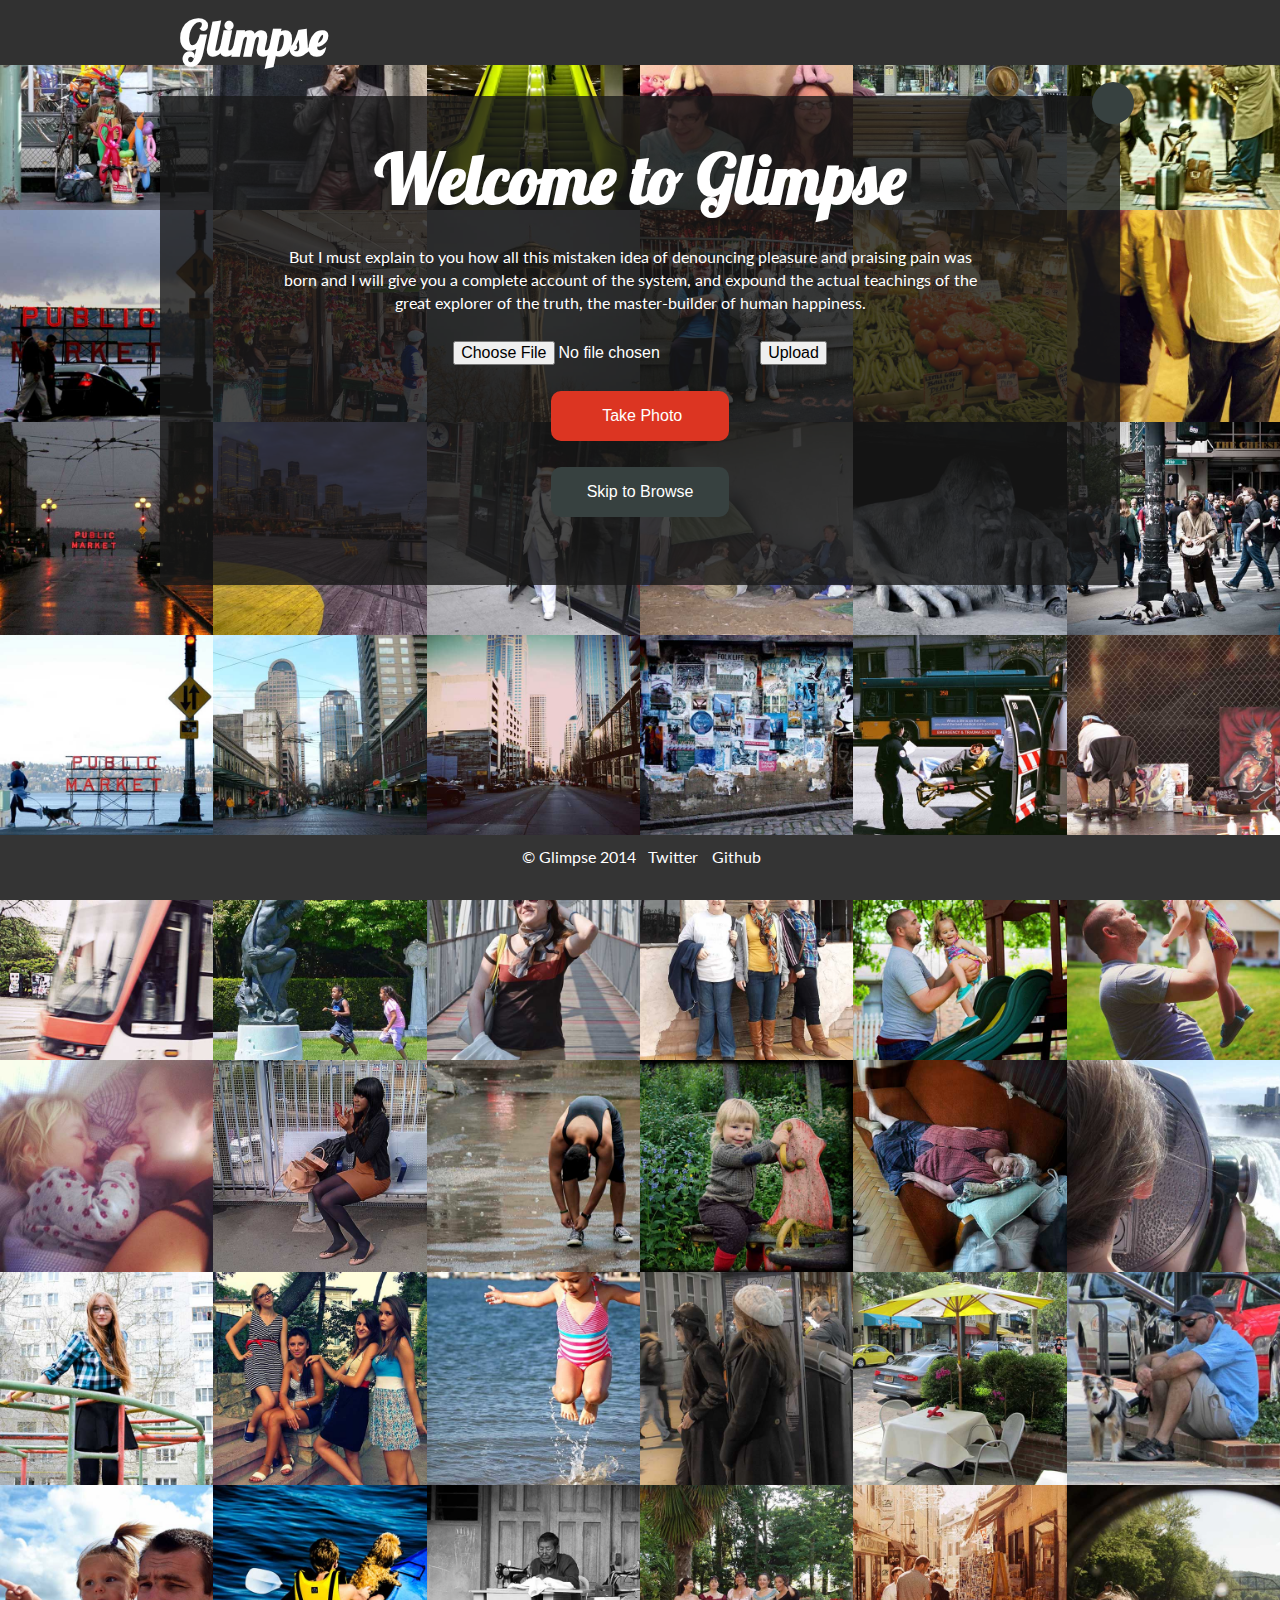
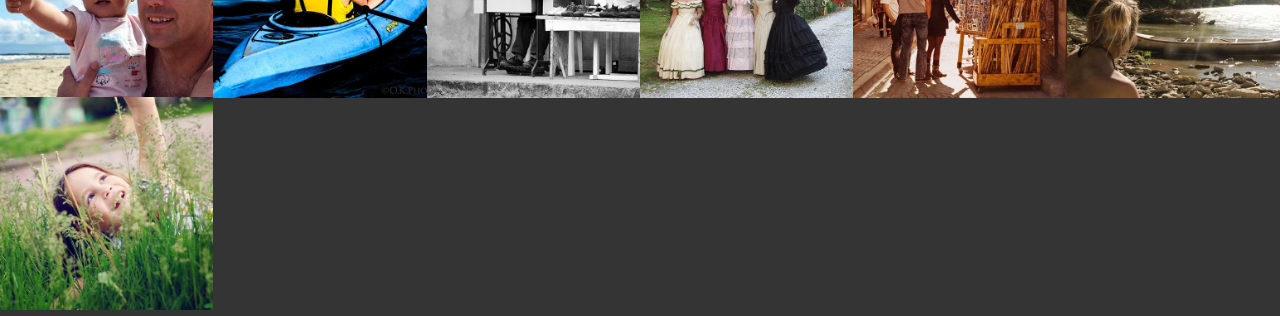
==== index.html @ 1574b6ed "fixed footer in mobile view" ====
<!DOCTYPE html>
<!--[if lt IE 7 ]><html class="ie ie6" lang="en"> <![endif]-->
<!--[if IE 7 ]><html class="ie ie7" lang="en"> <![endif]-->
<!--[if IE 8 ]><html class="ie ie8" lang="en"> <![endif]-->
<!--[if (gte IE 9)|!(IE)]><!--><html class="no-js" lang="en"><!--<![endif]-->
    <head>
        <meta charset="utf-8">
        <meta http-equiv="X-UA-Compatible" content="IE=edge">
        <title>Glimpse: To Inspire & Be Inspired</title>
        <meta name="description" content="">
        <meta name="viewport" content="width=device-width, initial-scale=1, maximum-scale=1">

        <!-- Place favicon.ico and apple-touch-icon.png in the root directory -->
        <link rel="stylesheet" href="css/base.css">
        <link rel="stylesheet" href="css/footer.css">
        <link rel="stylesheet" type="text/css" href="css/skeleton.css">
        <link rel="stylesheet" href="css/font.css">
        <link rel="stylesheet" href="css/header.css">
        <link rel="stylesheet" href="css/camera.css">
        <link rel="stylesheet" href="css/skeleton.css">
        <link rel="stylesheet" href="css/layout.css">
        <link rel="stylesheet" href="css/animation.css">
        <link rel="stylesheet" type="text/css" href="css/modal.css">
        <link rel="stylesheet" type="text/css" href="fonts/icomoon/style.css">
        <script src="js/vendor/modernizr-2.6.2.min.js"></script>

        <!-- Import Google Fonts -->
        <link href='http://fonts.googleapis.com/css?family=Lato|Lobster' rel='stylesheet' type='text/css'>
    </head>
    <body>

        <header>
          <div class="container">
            <h1><a class="logo three columns" href="#" role="logo">
              Glimpse
            </a></h1>

            <a id="cam-toggle" class="test offset-by-four one column" href="#"><span class="icon-camera" hidden>&nbsp;</span></a>
          </div>
        </header>

        <!-- CANVAS -->
        <div id="cam-js" class="camera">
          <!-- VIDEO -->
          <video id="video" width="514" height="514" autoplay></video>
          <!-- BUTTON -->
          <button id="button" ><span class="icon-camera">&nbsp;</span></button>
        </div>

        <!-- WELCOME -->
        <section id="welcome" class="container">
          <h1 class="title">
            Welcome to Glimpse
          </h1>
          <p class="offset-by-two twelve columns">
            But I must explain to you how all this mistaken idea of denouncing pleasure and praising pain was born and I will give you a complete account of the system, and expound the actual teachings of the great explorer of the truth, the master-builder of human happiness.
          </p>
          <form action="upload.htm" method="post" enctype="multipart/form-data">
            <input type="file" accept="image/*" capture>
            <input type="submit" value="Upload">
          </form>
          <button id="open-cam" class="enable-camera"><span class="icon-camera">&nbsp;</span>Take Photo</button>
          <button class="hide-modal">Skip to Browse</button>
          <menu class="hide-modal icon-circle-cross"></menu>
        </section>

        <!-- START FLOW -->
        <main id="main" class="content">
          <figure class="content-image">
            <img src="images/image_02.jpg">
          </figure>
          <figure class="content-image">
            <img src="images/image_03.jpg">
          </figure>
          <figure class="content-image">
            <img src="images/image_04.jpg">
          </figure>
          <figure class="content-image">
            <img src="images/image_05.jpg">
          </figure>
          <figure class="content-image">
            <img src="images/image_06.jpg">
          </figure>
          <figure class="content-image">
            <img src="images/image_07.jpg">
          </figure>
          <figure class="content-image">
            <img src="images/image_08.jpg">
          </figure>
          <figure class="content-image">
            <img src="images/image_09.jpg">
          </figure>
          <figure class="content-image">
            <img src="images/image_10.jpg">
          </figure>
          <figure class="content-image">
            <img src="images/image_11.jpg">
          </figure>
          <figure class="content-image">
            <img src="images/image_12.jpg">
          </figure>
          <figure class="content-image">
            <img src="images/image_13.jpg">
          </figure>
          <figure class="content-image">
            <img src="images/image_14.jpg">
          </figure>
          <figure class="content-image">
            <img src="images/image_15.jpg">
          </figure>
          <figure class="content-image">
            <img src="images/image_16.jpg">
          </figure>
          <figure class="content-image">
            <img src="images/image_17.jpg">
          </figure>
          <figure class="content-image">
            <img src="images/image_18.jpg">
          </figure>
          <figure class="content-image">
            <img src="images/image_19.jpg">
          </figure>
          <figure class="content-image">
            <img src="images/image_20.jpg">
          </figure>
          <figure class="content-image">
            <img src="images/image_21.jpg">
          </figure>
          <figure class="content-image">
            <img src="images/image_22.jpg">
          </figure>
          <figure class="content-image">
            <img src="images/image_23.jpg">
          </figure>
          <figure class="content-image">
            <img src="images/image_24.jpg">
          </figure>
          <figure class="content-image">
            <img src="images/image_25.jpg">
          </figure>
          <figure class="content-image">
            <img src="images/image_26.jpg">
          </figure>
          <figure class="content-image">
            <img src="images/image_27.jpg">
          </figure>
          <figure class="content-image">
            <img src="images/image_28.jpg">
          </figure>
          <figure class="content-image">
            <img src="images/image_29.jpg">
          </figure>
          <figure class="content-image">
            <img src="images/image_30.jpg">
          </figure>
          <figure class="content-image">
            <img src="images/image_31.jpg">
          </figure>
          <figure class="content-image">
            <img src="images/image_32.jpg">
          </figure>
          <figure class="content-image">
            <img src="images/image_33.jpg">
          </figure>
          <figure class="content-image">
            <img src="images/image_34.jpg">
          </figure>
          <figure class="content-image">
            <img src="images/image_35.jpg">
          </figure>
          <figure class="content-image">
            <img src="images/image_36.jpg">
          </figure>
          <figure class="content-image">
            <img src="images/image_37.jpg">
          </figure>
          <figure class="content-image">
            <img src="images/image_38.jpg">
          </figure>
          <figure class="content-image">
            <img src="images/image_39.jpg">
          </figure>
          <figure class="content-image">
            <img src="images/image_40.jpg">
          </figure>
          <figure class="content-image">
            <img src="images/image_41.jpg">
          </figure>
          <figure class="content-image">
            <img src="images/image_42.jpg">
          </figure>
          <figure class="content-image">
            <img src="images/image_43.jpg">
          </figure>
          <figure class="content-image">
            <img src="images/image_44.jpg">
          </figure>
          <figure class="content-image">
            <img src="images/image_45.jpg">
          </figure>
          <figure class="content-image">
            <img src="images/image_46.jpg">
          </figure>
          <figure class="content-image">
            <img src="images/image_47.jpg">
          </figure>
          <figure class="content-image">
            <img src="images/image_48.jpg">
          </figure>
          <figure class="content-image">
            <img src="images/image_49.jpg">
          </figure>
          <figure class="content-image">
            <img src="images/image_50.jpg">
          </figure>
        </main>

          <footer>
            &copy Glimpse 2014
            <ul>
              <li><a class="twit-icon" href="">Twitter</a></li>
              <li><a class="git-icon" href="">Github</a></li>
            </ul>
          </footer>

        <script src="http://code.jquery.com/jquery-1.11.0.min.js"></script>
        <script>window.jQuery || document.write('<script src="js/vendor/jquery-1.10.2.min.js"><\/script>')</script>
        <script src="js/plugins.js"></script>
        <script src="js/main.js"></script>

        <script>
          $(document).ready(function(){
            $('.`test`').click(function(){
              $( '.camera' ).toggleClass( 'show' );
            });
          });
        </script>

        <script src="js/camera.js"></script>

    </body>
</html>
---- css/base.css ----
/*! normalize.css v1.1.3 | MIT License | git.io/normalize */

/* ==========================================================================
   HTML5 display definitions
   ========================================================================== */

/**
 * Correct `block` display not defined in IE 6/7/8/9 and Firefox 3.
 */

article,
aside,
details,
figcaption,
figure,
footer,
header,
hgroup,
main,
nav,
section,
summary {
    display: block;
}

/**
 * Correct `inline-block` display not defined in IE 6/7/8/9 and Firefox 3.
 */

audio,
canvas,
video {
    display: inline-block;
    *display: inline;
    *zoom: 1;
}

/**
 * Prevent modern browsers from displaying `audio` without controls.
 * Remove excess height in iOS 5 devices.
 */

audio:not([controls]) {
    display: none;
    height: 0;
}

/**
 * Address styling not present in IE 7/8/9, Firefox 3, and Safari 4.
 * Known issue: no IE 6 support.
 */

[hidden] {
    display: none;
}

/* ==========================================================================
   Base
   ========================================================================== */

/**
 * 1. Correct text resizing oddly in IE 6/7 when body `font-size` is set using
 *    `em` units.
 * 2. Prevent iOS text size adjust after orientation change, without disabling
 *    user zoom.
 */

html {
    font-size: 100%; /* 1 */
    -ms-text-size-adjust: 100%; /* 2 */
    -webkit-text-size-adjust: 100%; /* 2 */
}

/**
 * Address `font-family` inconsistency between `textarea` and other form
 * elements.
 */

html,
button,
input,
select,
textarea {
    font-family: sans-serif;
}

/**
 * Address margins handled incorrectly in IE 6/7.
 */

body {
    margin: 0;
    width: 100%;
}

/* ==========================================================================
   Links
   ========================================================================== */

/**
 * Address `outline` inconsistency between Chrome and other browsers.
 */

a:focus {
    outline: thin dotted;
}

/**
 * Improve readability when focused and also mouse hovered in all browsers.
 */

a:active,
a:hover {
    outline: 0;
}

/**
 * Address styling not present in IE 7/8/9, Safari 5, and Chrome.
 */

abbr[title] {
    border-bottom: 1px dotted;
}

/**
 * Address style set to `bolder` in Firefox 3+, Safari 4/5, and Chrome.
 */

b,
strong {
    font-weight: bold;
}

blockquote {
    margin: 1em 40px;
}

/**
 * Address styling not present in Safari 5 and Chrome.
 */

dfn {
    font-style: italic;
}

/**
 * Address differences between Firefox and other browsers.
 * Known issue: no IE 6/7 normalization.
 */

hr {
    -moz-box-sizing: content-box;
    box-sizing: content-box;
    height: 0;
}

/**
 * Address styling not present in IE 6/7/8/9.
 */

mark {
    background: #ff0;
    color: #000;
}

/**
 * Address margins set differently in IE 6/7.
 */

p,
pre {
    margin: 1em 0;
}

/**
 * Correct font family set oddly in IE 6, Safari 4/5, and Chrome.
 */

code,
kbd,
pre,
samp {
    font-family: monospace, serif;
    _font-family: 'courier new', monospace;
    font-size: 1em;
}

/**
 * Improve readability of pre-formatted text in all browsers.
 */

pre {
    white-space: pre;
    white-space: pre-wrap;
    word-wrap: break-word;
}

/**
 * Address CSS quotes not supported in IE 6/7.
 */

q {
    quotes: none;
}

/**
 * Address `quotes` property not supported in Safari 4.
 */

q:before,
q:after {
    content: '';
    content: none;
}

/**
 * Prevent `sub` and `sup` affecting `line-height` in all browsers.
 */

sub,
sup {
    font-size: 75%;
    line-height: 0;
    position: relative;
    vertical-align: baseline;
}

sup {
    top: -0.5em;
}

sub {
    bottom: -0.25em;
}

/* ==========================================================================
   Lists
   ========================================================================== */

/**
 * Address margins set differently in IE 6/7.
 */

dl,
menu,
ol,
ul {
    margin: 1em 0;
}

dd {
    margin: 0 0 0 40px;
}

/**
 * Address paddings set differently in IE 6/7.
 */

menu,
ol,
ul {
    padding: 0 0 0 40px;
}

/**
 * Correct list images handled incorrectly in IE 7.
 */

nav ul,
nav ol {
    list-style: none;
    list-style-image: none;
}

/* ==========================================================================
   Embedded content
   ========================================================================== */

/**
 * 1. Remove border when inside `a` element in IE 6/7/8/9 and Firefox 3.
 * 2. Improve image quality when scaled in IE 7.
 */

img {
    border: 0; /* 1 */
    -ms-interpolation-mode: bicubic; /* 2 */
}

/**
 * Correct overflow displayed oddly in IE 9.
 */

svg:not(:root) {
    overflow: hidden;
}

/* ==========================================================================
   Figures
   ========================================================================== */

/**
 * Address margin not present in IE 6/7/8/9, Safari 5, and Opera 11.
 */

figure {
    margin: -3px 0px;
}

/* ==========================================================================
   Forms
   ========================================================================== */

/**
 * Correct margin displayed oddly in IE 6/7.
 */

form {
    margin: 0;
}

/**
 * Define consistent border, margin, and padding.
 */

fieldset {
    border: 1px solid #c0c0c0;
    margin: 0 2px;
    padding: 0.35em 0.625em 0.75em;
}

/**
 * 1. Correct color not being inherited in IE 6/7/8/9.
 * 2. Correct text not wrapping in Firefox 3.
 * 3. Correct alignment displayed oddly in IE 6/7.
 */

legend {
    border: 0; /* 1 */
    padding: 0;
    white-space: normal; /* 2 */
    *margin-left: -7px; /* 3 */
}

/**
 * 1. Correct font size not being inherited in all browsers.
 * 2. Address margins set differently in IE 6/7, Firefox 3+, Safari 5,
 *    and Chrome.
 * 3. Improve appearance and consistency in all browsers.
 */

button,
input,
select,
textarea {
    font-size: 1em; /* 1 */
    margin: 0; /* 2 */
    vertical-align: baseline; /* 3 */
    *vertical-align: middle; /* 3 */
}

/**
 * Address Firefox 3+ setting `line-height` on `input` using `!important` in
 * the UA stylesheet.
 */

button,
input {
    line-height: normal;
}

/**
 * Address inconsistent `text-transform` inheritance for `button` and `select`.
 * All other form control elements do not inherit `text-transform` values.
 * Correct `button` style inheritance in Chrome, Safari 5+, and IE 6+.
 * Correct `select` style inheritance in Firefox 4+ and Opera.
 */

button,
select {
    text-transform: none;
}

/**
 * 1. Avoid the WebKit bug in Android 4.0.* where (2) destroys native `audio`
 *    and `video` controls.
 * 2. Correct inability to style clickable `input` types in iOS.
 * 3. Improve usability and consistency of cursor style between image-type
 *    `input` and others.
 * 4. Remove inner spacing in IE 7 without affecting normal text inputs.
 *    Known issue: inner spacing remains in IE 6.
 */

button,
html input[type="button"], /* 1 */
input[type="reset"],
input[type="submit"] {
    -webkit-appearance: button; /* 2 */
    cursor: pointer; /* 3 */
    *overflow: visible;  /* 4 */
}

/**
 * Re-set default cursor for disabled elements.
 */

button[disabled],
html input[disabled] {
    cursor: default;
}

/**
 * 1. Address box sizing set to content-box in IE 8/9.
 * 2. Remove excess padding in IE 8/9.
 * 3. Remove excess padding in IE 7.
 *    Known issue: excess padding remains in IE 6.
 */

input[type="checkbox"],
input[type="radio"] {
    -moz-box-sizing: border-box;
    box-sizing: border-box; /* 1 */
    padding: 0; /* 2 */
    *height: 13px; /* 3 */
    *width: 13px; /* 3 */
}

/**
 * 1. Address `appearance` set to `searchfield` in Safari 5 and Chrome.
 * 2. Address `box-sizing` set to `border-box` in Safari 5 and Chrome
 *    (include `-moz` to future-proof).
 */

input[type="search"] {
    -webkit-appearance: textfield; /* 1 */
    -moz-box-sizing: content-box; /* 2 */
    box-sizing: content-box;
}

/**
 * Remove inner padding and search cancel button in Safari 5 and Chrome
 * on OS X.
 */

input[type="search"]::-webkit-search-cancel-button,
input[type="search"]::-webkit-search-decoration {
    -webkit-appearance: none;
}

/**
 * Remove inner padding and border in Firefox 3+.
 */

button::-moz-focus-inner,
input::-moz-focus-inner {
    border: 0;
    padding: 0;
}

/**
 * 1. Remove default vertical scrollbar in IE 6/7/8/9.
 * 2. Improve readability and alignment in all browsers.
 */

textarea {
    overflow: auto; /* 1 */
    vertical-align: top; /* 2 */
}

/* ==========================================================================
   Tables
   ========================================================================== */

/**
 * Remove most spacing between table cells.
 */

table {
    border-collapse: collapse;
    border-spacing: 0;
}


h1 {
display: block;
font-size: 2em;
-webkit-margin-before: 0;
-webkit-margin-after: 0;
-webkit-margin-start: 0;
-webkit-margin-end: 0;
font-weight: bold;
}


body{
  position: relative;
}

button{
  width: 11.09em;
  padding: 1em 0.328em;
  color: #FFFFFF;
  border: none;
  border-radius: 0.618em;
}

#button {
  background-color: green;
  width: 100%;
  padding: 0.5em 0.328em;
  color: #FFFFFF;
  border: none;
  border-radius: 0.618em;
  font-size: 2em;
  margin: 0 auto;
}

/*  a:visited {
    color: white;
    text-decoration: none;
  }

  a:focus,
  a:hover,
  a:active {
    color: white;
    text-decoration: none;
  }

  a:hover {
    background-color: rgba(white, 0.9);
  }

  a {
    float: left;
    display: inline-block;
    font-size: 1em;
    font-family: "Lato";
    text-align: center;
    padding: .5em;
    margin-bottom: 0.625em;
  }*/
---- css/footer.css ----
footer {
  width: 100%;
  background-color: #343434;
  text-align: center;
  padding: 10px;
  position: fixed;
  bottom: 0;
  height: 5%;
  color: #FFFFFF;
}

footer ul {
  width: 35%;
  margin: auto;
  padding: .5em;
  text-align: center;
  color: white;
  display: inline;
}

footer li {
  list-style: none;
  display: inline;
  margin-right: 10px;
}

footer li a {
  color: white;
  text-decoration: none;
}

footer li a:hover {
  text-decoration: underline;
  font-family: "Lato";
}
---- css/skeleton.css ----
/*
* Skeleton V1.2
* Copyright 2011, Dave Gamache
* www.getskeleton.com
* Free to use under the MIT license.
* http://www.opensource.org/licenses/mit-license.php
* 6/20/2012
*/


/* Table of Contents
==================================================
    #Base 960 Grid
    #Tablet (Portrait)
    #Mobile (Portrait)
    #Mobile (Landscape)
    #Clearing */



/* #Base 960 Grid
================================================== */

    .container                                  { position: relative; width: 960px; margin: 0 auto; padding: 0; }
    .container .column,
    .container .columns                         { float: left; display: inline; margin-left: 10px; margin-right: 10px; }
    .row                                        { margin-bottom: 20px; }

    /* Nested Column Classes */
    .column.alpha, .columns.alpha               { margin-left: 0; }
    .column.omega, .columns.omega               { margin-right: 0; }

    /* Base Grid */
    .container .one.column,
    .container .one.columns                     { width: 40px;  }
    .container .two.columns                     { width: 100px; }
    .container .three.columns                   { width: 160px; }
    .container .four.columns                    { width: 220px; }
    .container .five.columns                    { width: 280px; }
    .container .six.columns                     { width: 340px; }
    .container .seven.columns                   { width: 400px; }
    .container .eight.columns                   { width: 460px; }
    .container .nine.columns                    { width: 520px; }
    .container .ten.columns                     { width: 580px; }
    .container .eleven.columns                  { width: 640px; }
    .container .twelve.columns                  { width: 700px; }
    .container .thirteen.columns                { width: 760px; }
    .container .fourteen.columns                { width: 820px; }
    .container .fifteen.columns                 { width: 880px; }
    .container .sixteen.columns                 { width: 940px; }

    .container .one-third.column                { width: 300px; }
    .container .two-thirds.column               { width: 620px; }

    /* Offsets */
    .container .offset-by-one                   { padding-left: 60px;  }
    .container .offset-by-two                   { padding-left: 120px; }
    .container .offset-by-three                 { padding-left: 180px; }
    .container .offset-by-four                  { padding-left: 240px; }
    .container .offset-by-five                  { padding-left: 300px; }
    .container .offset-by-six                   { padding-left: 360px; }
    .container .offset-by-seven                 { padding-left: 420px; }
    .container .offset-by-eight                 { padding-left: 480px; }
    .container .offset-by-nine                  { padding-left: 540px; }
    .container .offset-by-ten                   { padding-left: 600px; }
    .container .offset-by-eleven                { padding-left: 660px; }
    .container .offset-by-twelve                { padding-left: 720px; }
    .container .offset-by-thirteen              { padding-left: 780px; }
    .container .offset-by-fourteen              { padding-left: 840px; }
    .container .offset-by-fifteen               { padding-left: 900px; }



/* #Tablet (Portrait)
================================================== */

    /* Note: Design for a width of 768px */

    @media only screen and (min-width: 768px) and (max-width: 959px) {
        .container                                  { width: 768px; }
        .container .column,
        .container .columns                         { margin-left: 10px; margin-right: 10px;  }
        .column.alpha, .columns.alpha               { margin-left: 0; margin-right: 10px; }
        .column.omega, .columns.omega               { margin-right: 0; margin-left: 10px; }
        .alpha.omega                                { margin-left: 0; margin-right: 0; }

        .container .one.column,
        .container .one.columns                     { width: 28px; }
        .container .two.columns                     { width: 76px; }
        .container .three.columns                   { width: 124px; }
        .container .four.columns                    { width: 172px; }
        .container .five.columns                    { width: 220px; }
        .container .six.columns                     { width: 268px; }
        .container .seven.columns                   { width: 316px; }
        .container .eight.columns                   { width: 364px; }
        .container .nine.columns                    { width: 412px; }
        .container .ten.columns                     { width: 460px; }
        .container .eleven.columns                  { width: 508px; }
        .container .twelve.columns                  { width: 556px; }
        .container .thirteen.columns                { width: 604px; }
        .container .fourteen.columns                { width: 652px; }
        .container .fifteen.columns                 { width: 700px; }
        .container .sixteen.columns                 { width: 748px; }

        .container .one-third.column                { width: 236px; }
        .container .two-thirds.column               { width: 492px; }

        /* Offsets */
        .container .offset-by-one                   { padding-left: 48px; }
        .container .offset-by-two                   { padding-left: 96px; }
        .container .offset-by-three                 { padding-left: 144px; }
        .container .offset-by-four                  { padding-left: 192px; }
        .container .offset-by-five                  { padding-left: 240px; }
        .container .offset-by-six                   { padding-left: 288px; }
        .container .offset-by-seven                 { padding-left: 336px; }
        .container .offset-by-eight                 { padding-left: 384px; }
        .container .offset-by-nine                  { padding-left: 432px; }
        .container .offset-by-ten                   { padding-left: 480px; }
        .container .offset-by-eleven                { padding-left: 528px; }
        .container .offset-by-twelve                { padding-left: 576px; }
        .container .offset-by-thirteen              { padding-left: 624px; }
        .container .offset-by-fourteen              { padding-left: 672px; }
        .container .offset-by-fifteen               { padding-left: 720px; }
    }


/*  #Mobile (Portrait)
================================================== */

    /* Note: Design for a width of 320px */

    @media only screen and (max-width: 767px) {
        .container { width: 300px; }
        .container .columns,
        .container .column { margin: 0; }

        .container .one.column,
        .container .one.columns,
        .container .two.columns,
        .container .three.columns,
        .container .four.columns,
        .container .five.columns,
        .container .six.columns,
        .container .seven.columns,
        .container .eight.columns,
        .container .nine.columns,
        .container .ten.columns,
        .container .eleven.columns,
        .container .twelve.columns,
        .container .thirteen.columns,
        .container .fourteen.columns,
        .container .fifteen.columns,
        .container .sixteen.columns,
        .container .one-third.column,
        .container .two-thirds.column  { width: 300px; }

        /* Offsets */
        .container .offset-by-one,
        .container .offset-by-two,
        .container .offset-by-three,
        .container .offset-by-four,
        .container .offset-by-five,
        .container .offset-by-six,
        .container .offset-by-seven,
        .container .offset-by-eight,
        .container .offset-by-nine,
        .container .offset-by-ten,
        .container .offset-by-eleven,
        .container .offset-by-twelve,
        .container .offset-by-thirteen,
        .container .offset-by-fourteen,
        .container .offset-by-fifteen { padding-left: 0; }

    }


/* #Mobile (Landscape)
================================================== */

    /* Note: Design for a width of 480px */

    @media only screen and (min-width: 480px) and (max-width: 767px) {
        .container { width: 420px; }
        .container .columns,
        .container .column { margin: 0; }

        .container .one.column,
        .container .one.columns,
        .container .two.columns,
        .container .three.columns,
        .container .four.columns,
        .container .five.columns,
        .container .six.columns,
        .container .seven.columns,
        .container .eight.columns,
        .container .nine.columns,
        .container .ten.columns,
        .container .eleven.columns,
        .container .twelve.columns,
        .container .thirteen.columns,
        .container .fourteen.columns,
        .container .fifteen.columns,
        .container .sixteen.columns,
        .container .one-third.column,
        .container .two-thirds.column { width: 420px; }
    }


/* #Clearing
================================================== */

    /* Self Clearing Goodness */
    .container:after { content: "\0020"; display: block; height: 0; clear: both; visibility: hidden; }

    /* Use clearfix class on parent to clear nested columns,
    or wrap each row of columns in a <div class="row"> */
    .clearfix:before,
    .clearfix:after,
    .row:before,
    .row:after {
      content: '\0020';
      display: block;
      overflow: hidden;
      visibility: hidden;
      width: 0;
      height: 0; }
    .row:after,
    .clearfix:after {
      clear: both; }
    .row,
    .clearfix {
      zoom: 1; }

    /* You can also use a <br class="clear" /> to clear columns */
    .clear {
      clear: both;
      display: block;
      overflow: hidden;
      visibility: hidden;
      width: 0;
      height: 0;
    }
---- css/font.css ----
/* ==========================================================================
   Typography
   ========================================================================== */

/**
 * Address font sizes and margins set differently in IE 6/7.
 * Address font sizes within `section` and `article` in Firefox 4+, Safari 5,
 * and Chrome.
 */
body{
  font-family: "Lato", sans-serif;
  font-weight: 400;
  line-height: 1.45;
  color: #333;
  font-size: 16px;
}

.title, .subtitle, .logo{
  font-family: "Lobster", cursive;
  line-height: 1.2;
}
.title{
  font-size: 4.236em; /**h2 size**/
}
.subtitle{
  font-size: 1.618em; /**h4 size**/
}

h1 {
    font-size: 3em; /*6.854em;*/
}

h2 {
    font-size: 4.236em;
    margin: 0.83em 0;
}

h3 {
    font-size: 2.618em;
    margin: 1em 0;
}

h4 {
    font-size: 1.618em;
    margin: 1.33em 0;
}

h5 {
    font-size: 1em;
    margin: 1.67em 0;
}

h6 {
    font-size: 0.618em;
    margin: 2.33em 0;
}

small{
  font-size: 0.618em;
}

/* Setting up custom ico-fonts*/
@font-face{

}
---- css/header.css ----
header {
	width: 100%;
	background-color: #313131;
	padding: 10px;
	position: fixed;
	top: 0;
	z-index: 1000;
}

h1 a.logo {
	color: white;
	text-decoration: none;
	display: inline;
}
.logo{
  text-decoration: none;
  display: inline;
}

.test {
	text-decoration: none;
	color: #fff;
	font-size: 2.0em;
	display: inline;
}
---- css/camera.css ----
/*#camera {
	width: 500px;
	height: 500px;
	margin: auto;
	background-color: #313131;
	opacity: 0.5;
	position: absolute;
	left: 30%;
	z-index: 100;
}*/

.camera {
  top: -700px; /* ensures it’s invisible until it’s called */
  position: absolute; /* makes the div go into a position that’s absolute to the browser viewing area */
  left: calc(50% - 275px); /* positions the div half way horizontally */
  /*top: 16.75%;*/ /* positions the div half way vertically */
  max-width: 514px;
  padding: 25px;
  background-color: rgba(25, 25, 25, 0.8);
  width: 500px;
  z-index: 50; /* makes the div the top layer, so it’ll lay on top of the other content */
 	-moz-transition:all 350ms cubic-bezier(.42,0,.58,1);
	-ms-transition:all 350ms cubic-bezier(.42,0,.58,1);
	-o-transition:all 350ms cubic-bezier(.42,0,.58,1);
	-webkit-transition:all 350ms cubic-bezier(.42,0,.58,1);
	transition:all 350ms cubic-bezier(.42,0,.58,1);
}

.show {
	top: 79px;
}

#canvasHolder {
	display: none;
}

#cam-js {
	width: 100%;
	height: auto;
}

video {
/*	width: 100%;
	margin: 0 auto;*/
	position: relative;
	transform-origin: 20% 50%;
    -webkit-transform-origin: 20% 50%;
}

video {
  width: 100%    !important;
  height: auto   !important;
}

#preview {
  -webkit-animation:insertImg 500ms; /* Safari and Chrome */
  animation:insertImg 500ms;
  width: 133%;
  margin: 0 -25% 0 -25%;
}

@keyframes insertImg
{
  from{height:0;}
  to{height: 30%;}
}

@-webkit-keyframes insertImg (/* Safari and Chrome */)
{
  from{height:0;}
  to{height: 30%;}
}
---- css/skeleton.css ----
/*
* Skeleton V1.2
* Copyright 2011, Dave Gamache
* www.getskeleton.com
* Free to use under the MIT license.
* http://www.opensource.org/licenses/mit-license.php
* 6/20/2012
*/


/* Table of Contents
==================================================
    #Base 960 Grid
    #Tablet (Portrait)
    #Mobile (Portrait)
    #Mobile (Landscape)
    #Clearing */



/* #Base 960 Grid
================================================== */

    .container                                  { position: relative; width: 960px; margin: 0 auto; padding: 0; }
    .container .column,
    .container .columns                         { float: left; display: inline; margin-left: 10px; margin-right: 10px; }
    .row                                        { margin-bottom: 20px; }

    /* Nested Column Classes */
    .column.alpha, .columns.alpha               { margin-left: 0; }
    .column.omega, .columns.omega               { margin-right: 0; }

    /* Base Grid */
    .container .one.column,
    .container .one.columns                     { width: 40px;  }
    .container .two.columns                     { width: 100px; }
    .container .three.columns                   { width: 160px; }
    .container .four.columns                    { width: 220px; }
    .container .five.columns                    { width: 280px; }
    .container .six.columns                     { width: 340px; }
    .container .seven.columns                   { width: 400px; }
    .container .eight.columns                   { width: 460px; }
    .container .nine.columns                    { width: 520px; }
    .container .ten.columns                     { width: 580px; }
    .container .eleven.columns                  { width: 640px; }
    .container .twelve.columns                  { width: 700px; }
    .container .thirteen.columns                { width: 760px; }
    .container .fourteen.columns                { width: 820px; }
    .container .fifteen.columns                 { width: 880px; }
    .container .sixteen.columns                 { width: 940px; }

    .container .one-third.column                { width: 300px; }
    .container .two-thirds.column               { width: 620px; }

    /* Offsets */
    .container .offset-by-one                   { padding-left: 60px;  }
    .container .offset-by-two                   { padding-left: 120px; }
    .container .offset-by-three                 { padding-left: 180px; }
    .container .offset-by-four                  { padding-left: 240px; }
    .container .offset-by-five                  { padding-left: 300px; }
    .container .offset-by-six                   { padding-left: 360px; }
    .container .offset-by-seven                 { padding-left: 420px; }
    .container .offset-by-eight                 { padding-left: 480px; }
    .container .offset-by-nine                  { padding-left: 540px; }
    .container .offset-by-ten                   { padding-left: 600px; }
    .container .offset-by-eleven                { padding-left: 660px; }
    .container .offset-by-twelve                { padding-left: 720px; }
    .container .offset-by-thirteen              { padding-left: 780px; }
    .container .offset-by-fourteen              { padding-left: 840px; }
    .container .offset-by-fifteen               { padding-left: 900px; }



/* #Tablet (Portrait)
================================================== */

    /* Note: Design for a width of 768px */

    @media only screen and (min-width: 768px) and (max-width: 959px) {
        .container                                  { width: 768px; }
        .container .column,
        .container .columns                         { margin-left: 10px; margin-right: 10px;  }
        .column.alpha, .columns.alpha               { margin-left: 0; margin-right: 10px; }
        .column.omega, .columns.omega               { margin-right: 0; margin-left: 10px; }
        .alpha.omega                                { margin-left: 0; margin-right: 0; }

        .container .one.column,
        .container .one.columns                     { width: 28px; }
        .container .two.columns                     { width: 76px; }
        .container .three.columns                   { width: 124px; }
        .container .four.columns                    { width: 172px; }
        .container .five.columns                    { width: 220px; }
        .container .six.columns                     { width: 268px; }
        .container .seven.columns                   { width: 316px; }
        .container .eight.columns                   { width: 364px; }
        .container .nine.columns                    { width: 412px; }
        .container .ten.columns                     { width: 460px; }
        .container .eleven.columns                  { width: 508px; }
        .container .twelve.columns                  { width: 556px; }
        .container .thirteen.columns                { width: 604px; }
        .container .fourteen.columns                { width: 652px; }
        .container .fifteen.columns                 { width: 700px; }
        .container .sixteen.columns                 { width: 748px; }

        .container .one-third.column                { width: 236px; }
        .container .two-thirds.column               { width: 492px; }

        /* Offsets */
        .container .offset-by-one                   { padding-left: 48px; }
        .container .offset-by-two                   { padding-left: 96px; }
        .container .offset-by-three                 { padding-left: 144px; }
        .container .offset-by-four                  { padding-left: 192px; }
        .container .offset-by-five                  { padding-left: 240px; }
        .container .offset-by-six                   { padding-left: 288px; }
        .container .offset-by-seven                 { padding-left: 336px; }
        .container .offset-by-eight                 { padding-left: 384px; }
        .container .offset-by-nine                  { padding-left: 432px; }
        .container .offset-by-ten                   { padding-left: 480px; }
        .container .offset-by-eleven                { padding-left: 528px; }
        .container .offset-by-twelve                { padding-left: 576px; }
        .container .offset-by-thirteen              { padding-left: 624px; }
        .container .offset-by-fourteen              { padding-left: 672px; }
        .container .offset-by-fifteen               { padding-left: 720px; }
    }


/*  #Mobile (Portrait)
================================================== */

    /* Note: Design for a width of 320px */

    @media only screen and (max-width: 767px) {
        .container { width: 300px; }
        .container .columns,
        .container .column { margin: 0; }

        .container .one.column,
        .container .one.columns,
        .container .two.columns,
        .container .three.columns,
        .container .four.columns,
        .container .five.columns,
        .container .six.columns,
        .container .seven.columns,
        .container .eight.columns,
        .container .nine.columns,
        .container .ten.columns,
        .container .eleven.columns,
        .container .twelve.columns,
        .container .thirteen.columns,
        .container .fourteen.columns,
        .container .fifteen.columns,
        .container .sixteen.columns,
        .container .one-third.column,
        .container .two-thirds.column  { width: 300px; }

        /* Offsets */
        .container .offset-by-one,
        .container .offset-by-two,
        .container .offset-by-three,
        .container .offset-by-four,
        .container .offset-by-five,
        .container .offset-by-six,
        .container .offset-by-seven,
        .container .offset-by-eight,
        .container .offset-by-nine,
        .container .offset-by-ten,
        .container .offset-by-eleven,
        .container .offset-by-twelve,
        .container .offset-by-thirteen,
        .container .offset-by-fourteen,
        .container .offset-by-fifteen { padding-left: 0; }

    }


/* #Mobile (Landscape)
================================================== */

    /* Note: Design for a width of 480px */

    @media only screen and (min-width: 480px) and (max-width: 767px) {
        .container { width: 420px; }
        .container .columns,
        .container .column { margin: 0; }

        .container .one.column,
        .container .one.columns,
        .container .two.columns,
        .container .three.columns,
        .container .four.columns,
        .container .five.columns,
        .container .six.columns,
        .container .seven.columns,
        .container .eight.columns,
        .container .nine.columns,
        .container .ten.columns,
        .container .eleven.columns,
        .container .twelve.columns,
        .container .thirteen.columns,
        .container .fourteen.columns,
        .container .fifteen.columns,
        .container .sixteen.columns,
        .container .one-third.column,
        .container .two-thirds.column { width: 420px; }
    }


/* #Clearing
================================================== */

    /* Self Clearing Goodness */
    .container:after { content: "\0020"; display: block; height: 0; clear: both; visibility: hidden; }

    /* Use clearfix class on parent to clear nested columns,
    or wrap each row of columns in a <div class="row"> */
    .clearfix:before,
    .clearfix:after,
    .row:before,
    .row:after {
      content: '\0020';
      display: block;
      overflow: hidden;
      visibility: hidden;
      width: 0;
      height: 0; }
    .row:after,
    .clearfix:after {
      clear: both; }
    .row,
    .clearfix {
      zoom: 1; }

    /* You can also use a <br class="clear" /> to clear columns */
    .clear {
      clear: both;
      display: block;
      overflow: hidden;
      visibility: hidden;
      width: 0;
      height: 0;
    }
---- css/layout.css ----
/*
* Skeleton V1.2
* Copyright 2011, Dave Gamache
* www.getskeleton.com
* Free to use under the MIT license.
* http://www.opensource.org/licenses/mit-license.php
* 6/20/2012
*/

/* Table of Content
==================================================
	#Site Styles
	#Page Styles
	#Media Queries
	#Font-Face */

/* #Site Styles
================================================== */

/* #Page Styles
================================================== */

header {
	position: fixed;
	top: 0;
	height: 5%;
}

main {
	background-color: #343434;
	width: 100%;
}

body {
	background-color: #343434;
}

img {
	width: 100%;
	height: auto;
}

.content {
	display: -webkit-inline-flex;
	display: -ms-inline-flexbox;
	display: inline-flex;
	-webkit-flex-wrap: wrap;
	-ms-flex-wrap: wrap;
	flex-wrap: wrap;
}

.content-image {
	overflow: hidden;
}

.test {
	display: inline-block;
}

/* #Media Queries
================================================== */

	/* Smaller than standard 960 (devices and browsers) */
	@media only screen {
		.content-image {
			width: 16.667%;
			height: 16.667%;
		}

	}

	/* Tablet Portrait size to standard 960 (devices and browsers) */
	@media only screen and (min-width: 768px) and (max-width: 959px) {
		.content-image {
			width: 20%;
			height: 20%;
		}
	}

	/* All Mobile Sizes (devices and browser) */
	@media only screen and (max-width: 767px) {
		.content-image {
			width: 33.333%;
			height: 33.333%;
		}

		footer {
			width: 100%;
			background-color: #343434;
			text-align: center;
			padding: 10px;
			bottom: 0;
			height: 5%;
			position: absolute;
			color: #FFFFFF;
		}
	}

	/* Mobile Landscape Size to Tablet Portrait (devices and browsers) */
	@media only screen and (min-width: 480px) and (max-width: 767px) {}

	/* Mobile Portrait Size to Mobile Landscape Size (devices and browsers) */
	@media only screen and (max-width: 479px) {}


/* #Font-Face
================================================== */
/* 	This is the proper syntax for an @font-face file
		Just create a "fonts" folder at the root,
		copy your FontName into code below and remove
		comment brackets */

/*	@font-face {
	    font-family: 'FontName';
	    src: url('../fonts/FontName.eot');
	    src: url('../fonts/FontName.eot?iefix') format('eot'),
	         url('../fonts/FontName.woff') format('woff'),
	         url('../fonts/FontName.ttf') format('truetype'),
	         url('../fonts/FontName.svg#webfontZam02nTh') format('svg');
	    font-weight: normal;
	    font-style: normal; }
*/
---- css/animation.css ----
/*@-webkit-keyframes loop {
  from {-webkit-transform:translateY(0px);}
  to {-webkit-transform:translateY(1000px);}
}

main {
  -webkit-animation: loop 35s linear infinite;
  overflow: hidden;
}*/
---- css/modal.css ----
#welcome{
  text-align: center;
  position: absolute;
  top: 5%;
  left: calc(50% - 480px);
  background-color: rgba(25, 25, 25, 0.8);
  color: #FFFFFF;
  padding: 2.618em 0;
  z-index: 100;
}

#welcome .title{
  margin-bottom: 0;
}

#welcome p{
  margin: 1.618em 0;
}

#welcome button{
  display: block;
  margin: 1.618em auto;
}

.icon-circle-cross{
  position: absolute;
  -webkit-border-radius: 50%;
  -moz-border-radius: 50%;
  border-radius: 50%;
  width: 1em;
  height: 1em;
  padding: 0;
  font-size: 2.618em;
  margin: 0;
  top: -0.328em;
  right: -0.328em;
}

.icon-circle-cross:hover{
  background-color: #DC3522;
  cursor: pointer;
  transition: background-color 500ms;
}

.enable-camera{
  background-color: #DC3522;
}

.hide-modal{
  background-color: #374140;
}
/* #Tablet (Portrait)
================================================== */

    /* Note: Design for a width of 768px */

    @media only screen and (min-width: 768px) and (max-width: 959px){
      #welcome{
        left: calc(50% - 400px);
      }
    }

/*  #Mobile (Portrait)
================================================== */

    /* Note: Design for a width of 320px */

    @media only screen and (max-width: 767px) {
      #welcome{
        left: calc(50% - 186px);
        padding: 2.618em 1.618em;
      }
    }

/* #Mobile (Landscape)
================================================== */

    /* Note: Design for a width of 480px */

    @media only screen and (min-width: 480px) and (max-width: 767px) {
      #welcome{
        left: calc(50% - 246px)
      }
    }
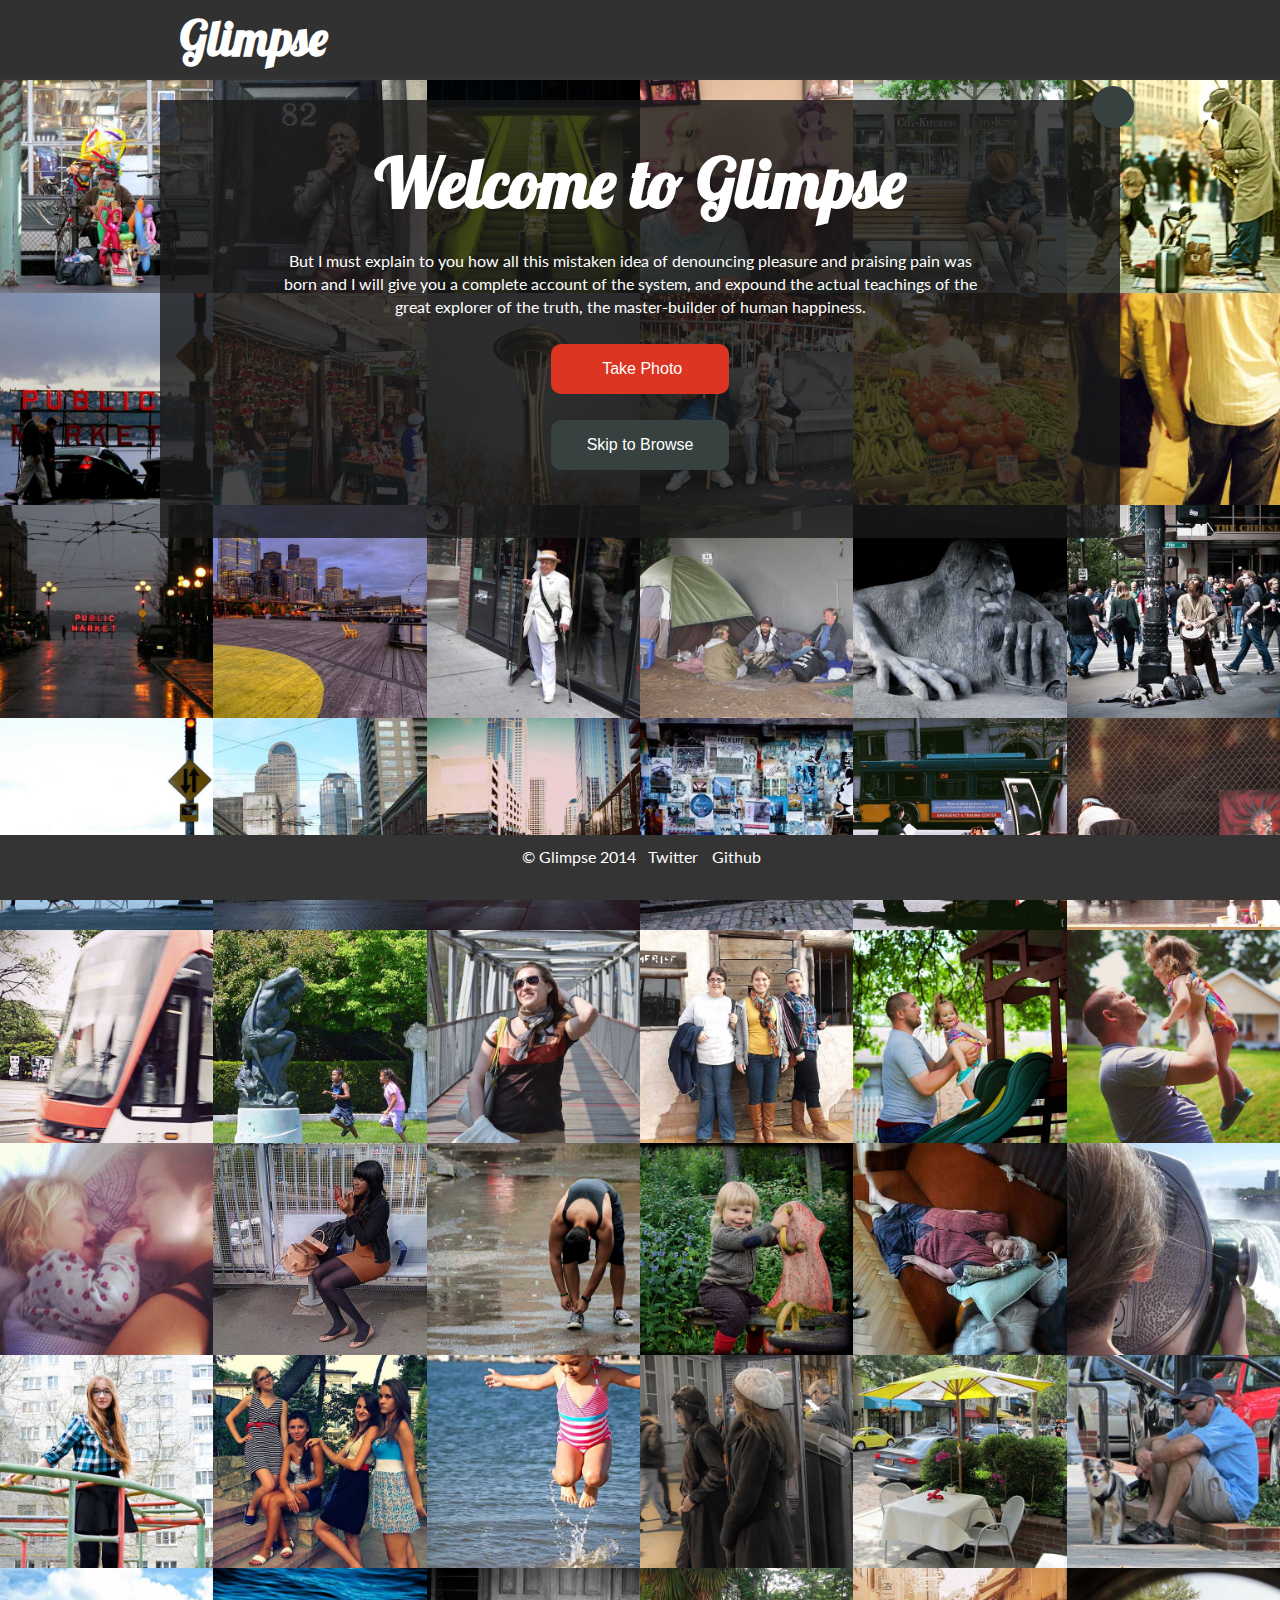
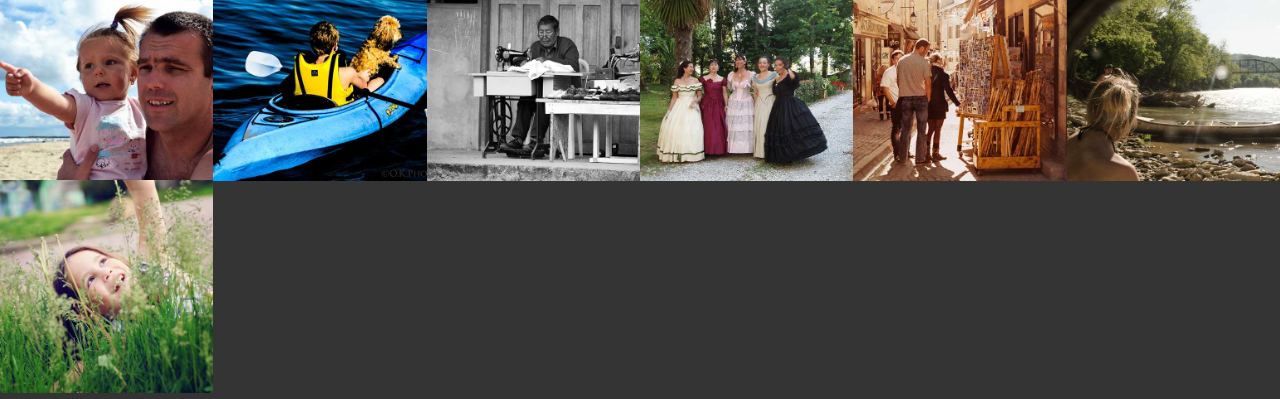
==== commit 33c2a8f2: "Merge branch 'master' of https://github.com/litopia/unicat" ====
--- a/index.html
+++ b/index.html
@@ -55,11 +55,9 @@
           <p class="offset-by-two twelve columns">
             But I must explain to you how all this mistaken idea of denouncing pleasure and praising pain was born and I will give you a complete account of the system, and expound the actual teachings of the great explorer of the truth, the master-builder of human happiness.
           </p>
-          <form action="upload.htm" method="post" enctype="multipart/form-data">
-            <input type="file" accept="image/*" capture>
-            <input type="submit" value="Upload">
-          </form>
+          <!-- TAKE PHOTO -->
           <button id="open-cam" class="enable-camera"><span class="icon-camera">&nbsp;</span>Take Photo</button>
+          <!-- BROWSE -->
           <button class="hide-modal">Skip to Browse</button>
           <menu class="hide-modal icon-circle-cross"></menu>
         </section>
--- a/css/layout.css
+++ b/css/layout.css
@@ -20,15 +20,10 @@
 /* #Page Styles
 ================================================== */
 
-header {
-	position: fixed;
-	top: 0;
-	height: 5%;
-}
-
 main {
 	background-color: #343434;
 	width: 100%;
+	margin-top: 83px;
 }
 
 body {
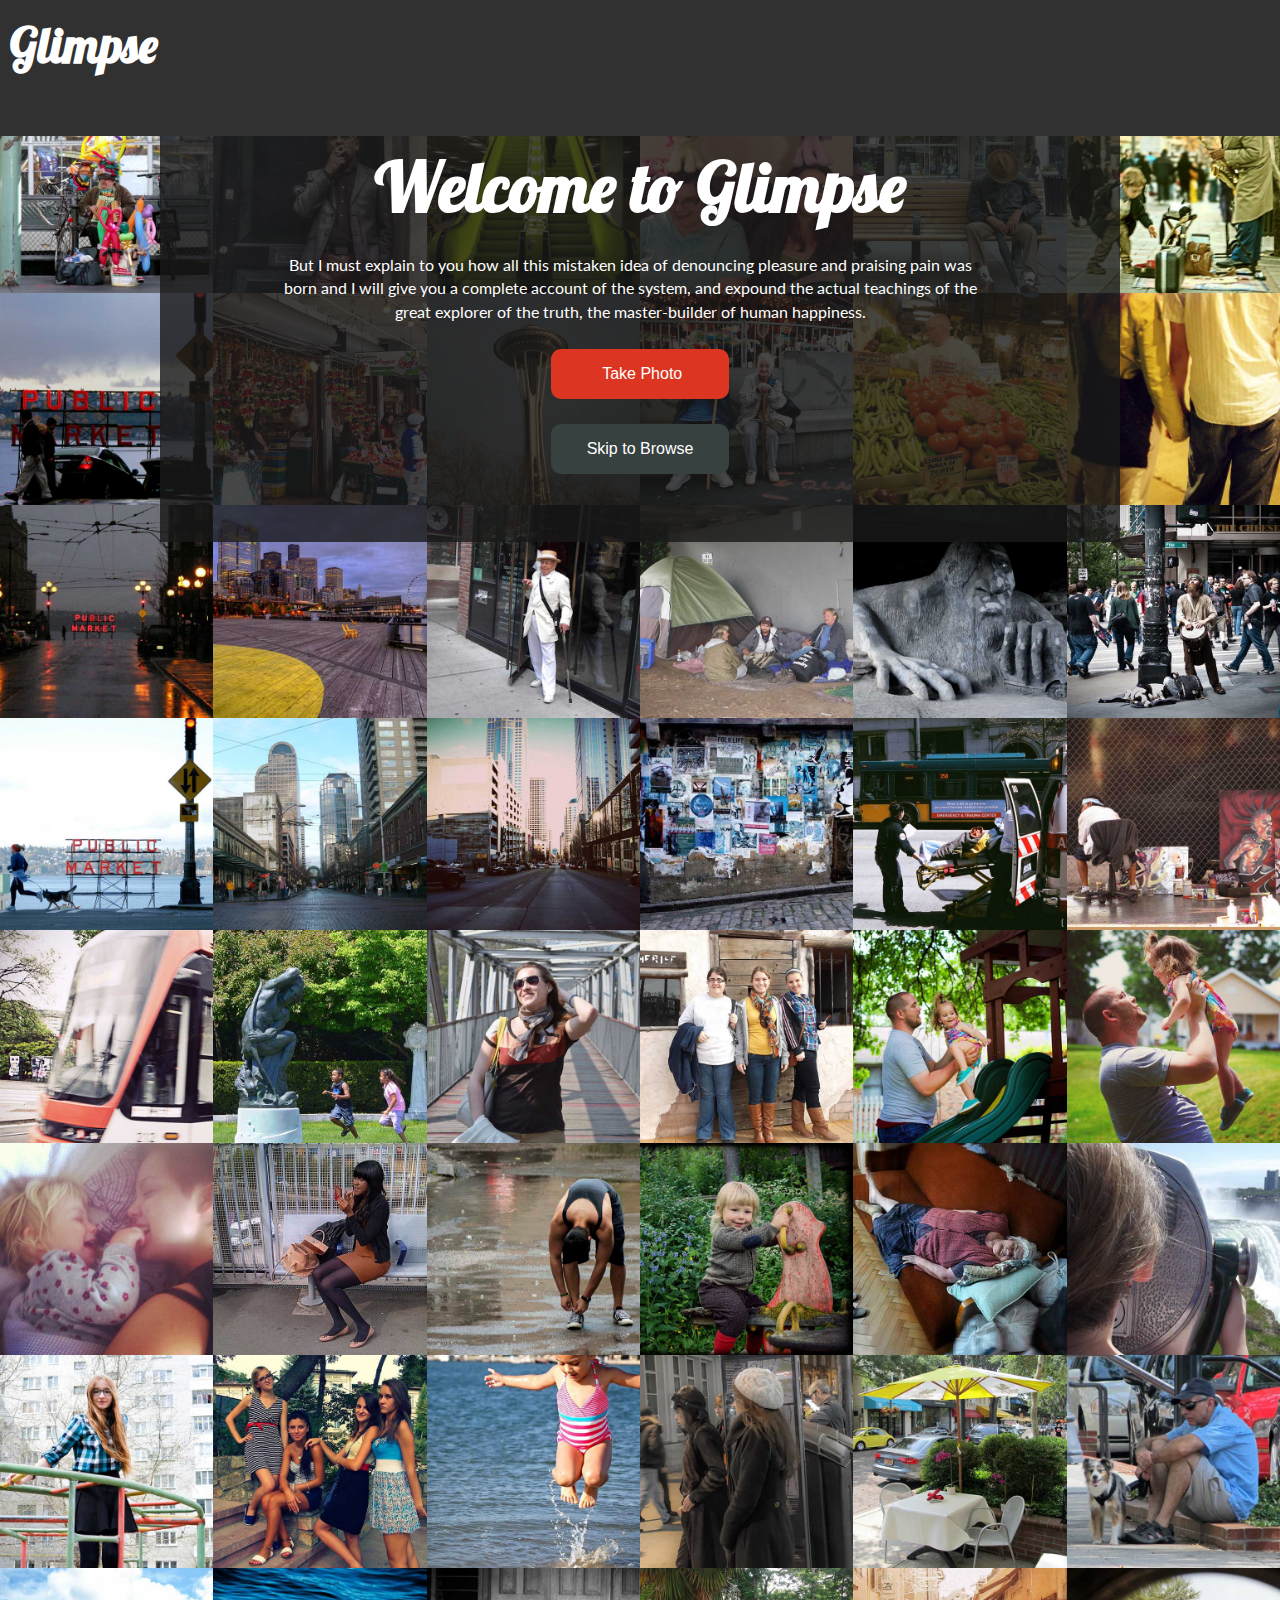
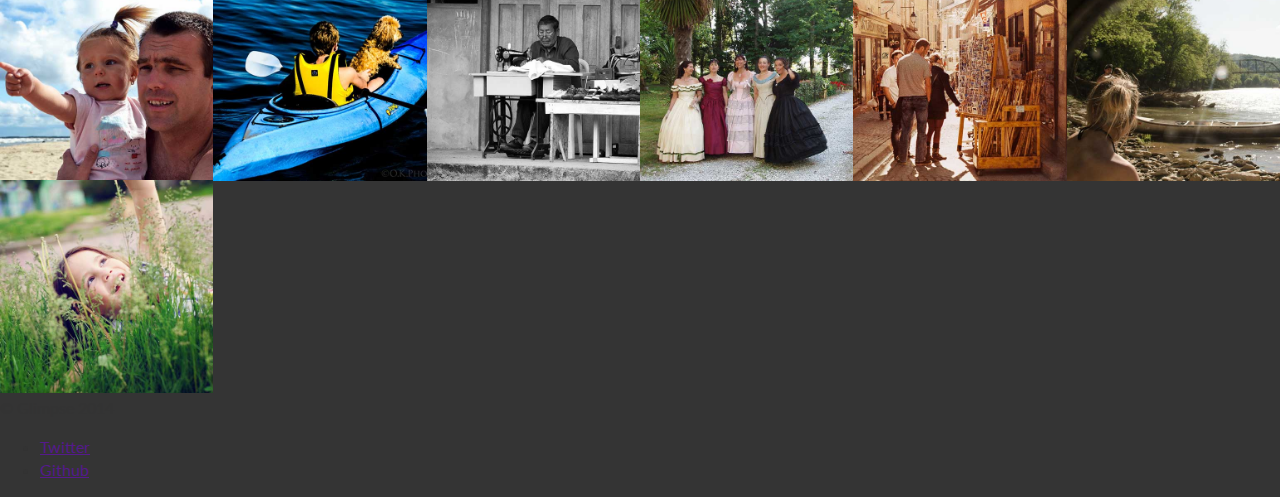
==== commit ae182ef1: "Adding input file type button to work in iOS devices" ====
--- a/index.html
+++ b/index.html
@@ -12,7 +12,6 @@
 
         <!-- Place favicon.ico and apple-touch-icon.png in the root directory -->
         <link rel="stylesheet" href="css/base.css">
-        <link rel="stylesheet" href="css/footer.css">
         <link rel="stylesheet" type="text/css" href="css/skeleton.css">
         <link rel="stylesheet" href="css/font.css">
         <link rel="stylesheet" href="css/header.css">
@@ -22,29 +21,36 @@
         <link rel="stylesheet" href="css/animation.css">
         <link rel="stylesheet" type="text/css" href="css/modal.css">
         <link rel="stylesheet" type="text/css" href="fonts/icomoon/style.css">
+
+        <!-- JS files -->
         <script src="js/vendor/modernizr-2.6.2.min.js"></script>
-
         <!-- Import Google Fonts -->
         <link href='http://fonts.googleapis.com/css?family=Lato|Lobster' rel='stylesheet' type='text/css'>
     </head>
     <body>
 
         <header>
-          <div class="container">
+          <!-- <div class="container"> -->
             <h1><a class="logo three columns" href="#" role="logo">
               Glimpse
             </a></h1>
 
-            <a id="cam-toggle" class="test offset-by-four one column" href="#"><span class="icon-camera" hidden>&nbsp;</span></a>
-          </div>
+            <a id="cam-toggle" class="test offset-by-four one column" href="#"><span class="icon-camera">&nbsp;</span></a>
+            <!--Alternative for safari and iOS devices to upload and add picture -->
+            <input type="file" capture="camera" accept="image/*" id="takePictureField" style="display:none">
+            <input type="button" value="Browse..." onclick="document.getElementById('takePictureField').click();" />
+
         </header>
 
         <!-- CANVAS -->
         <div id="cam-js" class="camera">
           <!-- VIDEO -->
           <video id="video" width="514" height="514" autoplay></video>
+          <!-- Alert Text -->
+          <p id="alert"> </p>
           <!-- BUTTON -->
           <button id="button" ><span class="icon-camera">&nbsp;</span></button>
+
         </div>
 
         <!-- WELCOME -->
@@ -55,9 +61,7 @@
           <p class="offset-by-two twelve columns">
             But I must explain to you how all this mistaken idea of denouncing pleasure and praising pain was born and I will give you a complete account of the system, and expound the actual teachings of the great explorer of the truth, the master-builder of human happiness.
           </p>
-          <!-- TAKE PHOTO -->
           <button id="open-cam" class="enable-camera"><span class="icon-camera">&nbsp;</span>Take Photo</button>
-          <!-- BROWSE -->
           <button class="hide-modal">Skip to Browse</button>
           <menu class="hide-modal icon-circle-cross"></menu>
         </section>
@@ -211,27 +215,28 @@
           <figure class="content-image">
             <img src="images/image_50.jpg">
           </figure>
+
+
         </main>
-
           <footer>
             &copy Glimpse 2014
+
             <ul>
-              <li><a class="twit-icon" href="">Twitter</a></li>
-              <li><a class="git-icon" href="">Github</a></li>
+              <li><a href="">Twitter</a></li>
+              <li><a href="">Github</a></li>
             </ul>
           </footer>
-
         <script src="http://code.jquery.com/jquery-1.11.0.min.js"></script>
         <script>window.jQuery || document.write('<script src="js/vendor/jquery-1.10.2.min.js"><\/script>')</script>
         <script src="js/plugins.js"></script>
         <script src="js/main.js"></script>
 
         <script>
-          $(document).ready(function(){
-            $('.`test`').click(function(){
-              $( '.camera' ).toggleClass( 'show' );
-            });
-          });
+          // $(document).ready(function(){
+          //   $('.test').click(function(){
+          //     $( '.camera' ).toggleClass( 'show' );
+          //   });
+          // });
         </script>
 
         <script src="js/camera.js"></script>
--- a/css/camera.css
+++ b/css/camera.css
@@ -10,16 +10,16 @@
 }*/
 
 .camera {
-  top: -700px; /* ensures it’s invisible until it’s called */
-  position: absolute; /* makes the div go into a position that’s absolute to the browser viewing area */
-  left: calc(50% - 275px); /* positions the div half way horizontally */
-  /*top: 16.75%;*/ /* positions the div half way vertically */
-  max-width: 514px;
-  padding: 25px;
-  background-color: rgba(25, 25, 25, 0.8);
-  width: 500px;
-  z-index: 50; /* makes the div the top layer, so it’ll lay on top of the other content */
- 	-moz-transition:all 350ms cubic-bezier(.42,0,.58,1);
+    top: -700px; /* ensures it’s invisible until it’s called */
+    position: absolute; /* makes the div go into a position that’s absolute to the browser viewing area */
+    left: calc(50% - 275px); /* positions the div half way horizontally */
+    /*top: 16.75%;*/ /* positions the div half way vertically */
+    max-width: 514px;
+    padding: 25px;
+    background-color: rgba(25, 25, 25, 0.8);
+    width: 500px;
+    z-index: 50; /* makes the div the top layer, so it’ll lay on top of the other content */
+  -moz-transition:all 350ms cubic-bezier(.42,0,.58,1);
 	-ms-transition:all 350ms cubic-bezier(.42,0,.58,1);
 	-o-transition:all 350ms cubic-bezier(.42,0,.58,1);
 	-webkit-transition:all 350ms cubic-bezier(.42,0,.58,1);
@@ -34,39 +34,24 @@
 	display: none;
 }
 
-#cam-js {
-	width: 100%;
-	height: auto;
+video {
+	height: 100%;
 }
 
-video {
-/*	width: 100%;
-	margin: 0 auto;*/
-	position: relative;
-	transform-origin: 20% 50%;
-    -webkit-transform-origin: 20% 50%;
-}
-
-video {
-  width: 100%    !important;
-  height: auto   !important;
-}
-
-#preview {
-  -webkit-animation:insertImg 500ms; /* Safari and Chrome */
+#preview{
+  -webkit-animation:insertImg 500ms;
   animation:insertImg 500ms;
-  width: 133%;
-  margin: 0 -25% 0 -25%;
 }
 
 @keyframes insertImg
 {
-  from{height:0;}
-  to{height: 30%;}
+  from{height:0; width: 0;}
+  to{height: 100%; width: 100%;}
 }
 
-@-webkit-keyframes insertImg (/* Safari and Chrome */)
+@-webkit-keyframes insertImg
 {
-  from{height:0;}
-  to{height: 30%;}
+  from{height:0; width: 0;}
+  to{height: 100%; width: 100%;}
 }
+
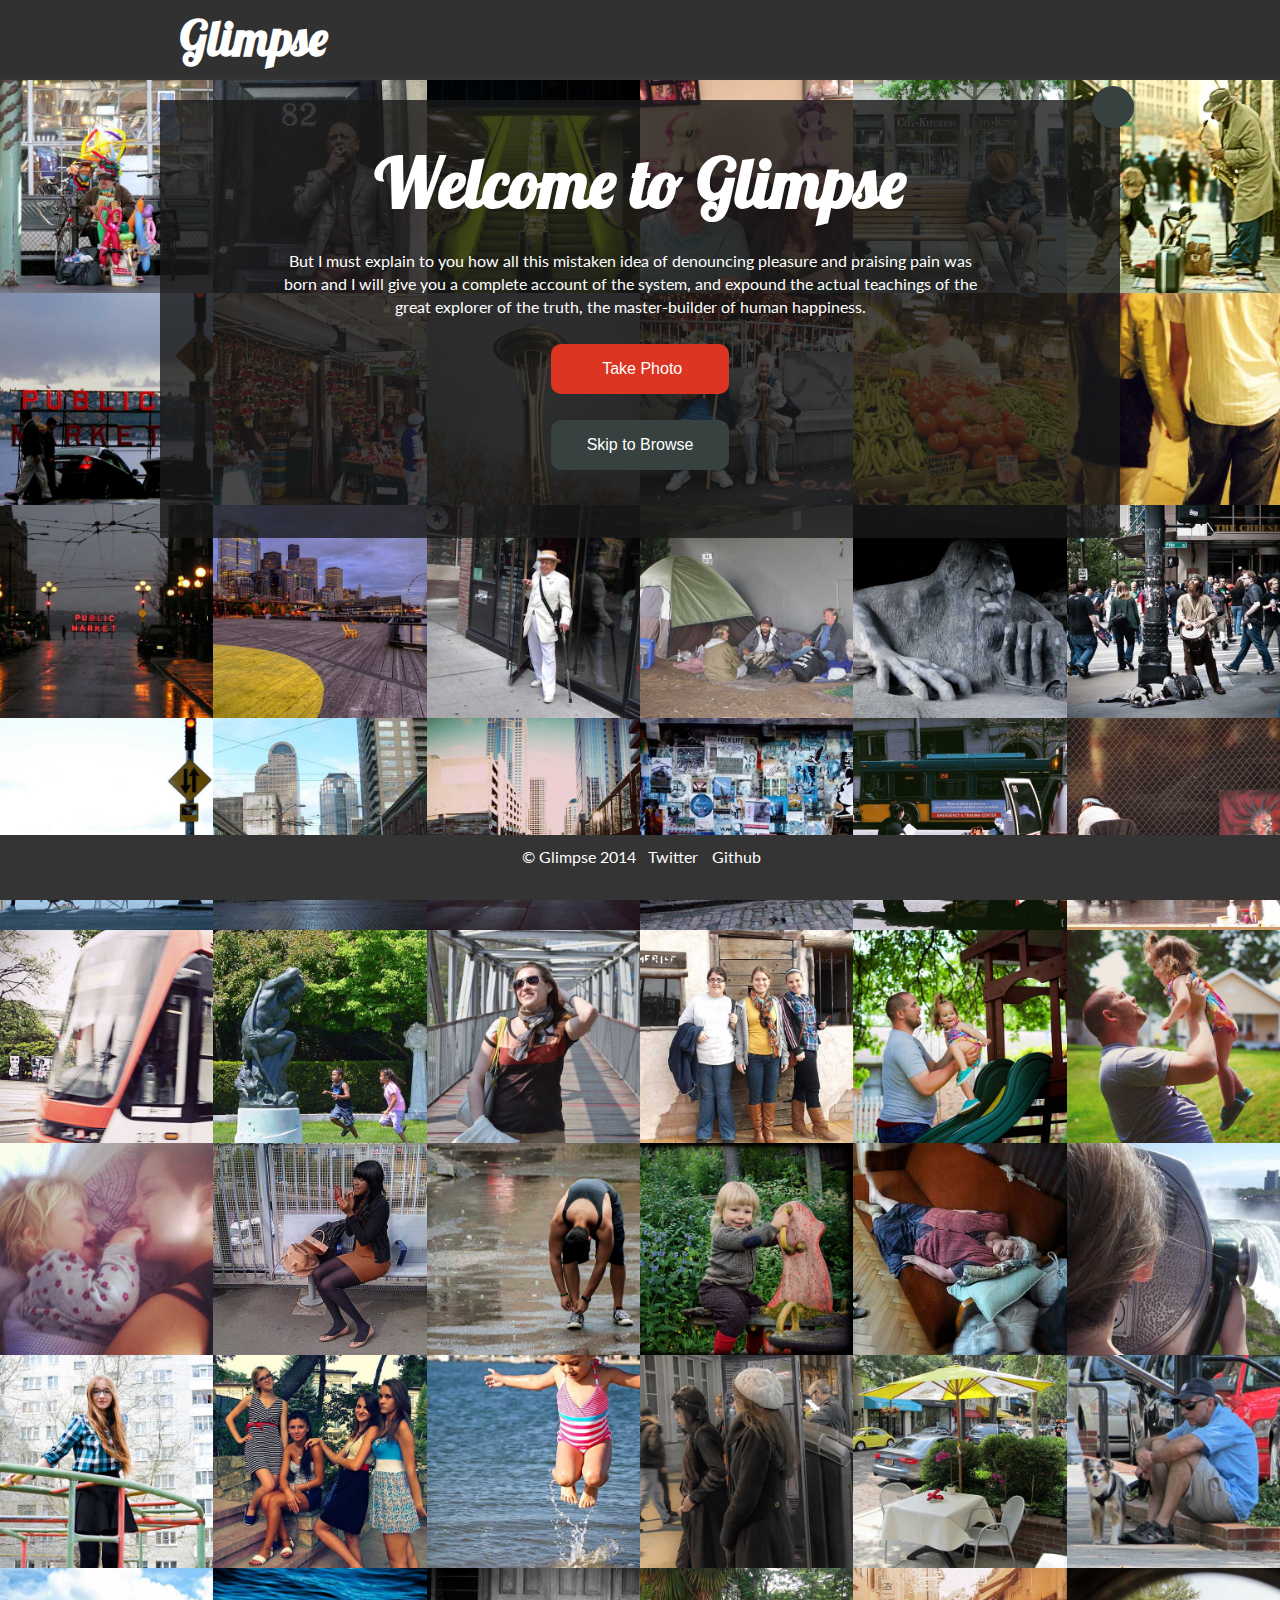
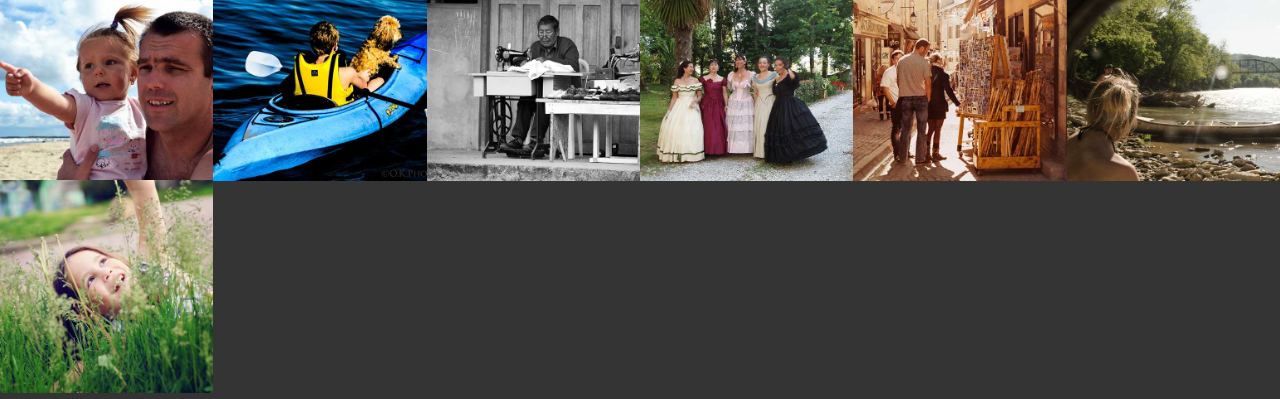
==== commit 63570724: "Merge branch 'master' of https://github.com/litopia/unicat" ====
--- a/index.html
+++ b/index.html
@@ -12,6 +12,7 @@
 
         <!-- Place favicon.ico and apple-touch-icon.png in the root directory -->
         <link rel="stylesheet" href="css/base.css">
+        <link rel="stylesheet" href="css/footer.css">
         <link rel="stylesheet" type="text/css" href="css/skeleton.css">
         <link rel="stylesheet" href="css/font.css">
         <link rel="stylesheet" href="css/header.css">
@@ -21,36 +22,29 @@
         <link rel="stylesheet" href="css/animation.css">
         <link rel="stylesheet" type="text/css" href="css/modal.css">
         <link rel="stylesheet" type="text/css" href="fonts/icomoon/style.css">
-
-        <!-- JS files -->
         <script src="js/vendor/modernizr-2.6.2.min.js"></script>
+
         <!-- Import Google Fonts -->
         <link href='http://fonts.googleapis.com/css?family=Lato|Lobster' rel='stylesheet' type='text/css'>
     </head>
     <body>
 
         <header>
-          <!-- <div class="container"> -->
+          <div class="container">
             <h1><a class="logo three columns" href="#" role="logo">
               Glimpse
             </a></h1>
 
-            <a id="cam-toggle" class="test offset-by-four one column" href="#"><span class="icon-camera">&nbsp;</span></a>
-            <!--Alternative for safari and iOS devices to upload and add picture -->
-            <input type="file" capture="camera" accept="image/*" id="takePictureField" style="display:none">
-            <input type="button" value="Browse..." onclick="document.getElementById('takePictureField').click();" />
-
+            <a id="cam-toggle" class="test offset-by-four one column" href="#"><span class="icon-camera" hidden>&nbsp;</span></a>
+          </div>
         </header>
 
         <!-- CANVAS -->
         <div id="cam-js" class="camera">
           <!-- VIDEO -->
           <video id="video" width="514" height="514" autoplay></video>
-          <!-- Alert Text -->
-          <p id="alert"> </p>
           <!-- BUTTON -->
           <button id="button" ><span class="icon-camera">&nbsp;</span></button>
-
         </div>
 
         <!-- WELCOME -->
@@ -61,7 +55,9 @@
           <p class="offset-by-two twelve columns">
             But I must explain to you how all this mistaken idea of denouncing pleasure and praising pain was born and I will give you a complete account of the system, and expound the actual teachings of the great explorer of the truth, the master-builder of human happiness.
           </p>
+          <!-- TAKE PHOTO -->
           <button id="open-cam" class="enable-camera"><span class="icon-camera">&nbsp;</span>Take Photo</button>
+          <!-- BROWSE -->
           <button class="hide-modal">Skip to Browse</button>
           <menu class="hide-modal icon-circle-cross"></menu>
         </section>
@@ -215,28 +211,27 @@
           <figure class="content-image">
             <img src="images/image_50.jpg">
           </figure>
-
-
         </main>
+
           <footer>
             &copy Glimpse 2014
-
             <ul>
-              <li><a href="">Twitter</a></li>
-              <li><a href="">Github</a></li>
+              <li><a class="twit-icon" href="">Twitter</a></li>
+              <li><a class="git-icon" href="">Github</a></li>
             </ul>
           </footer>
+
         <script src="http://code.jquery.com/jquery-1.11.0.min.js"></script>
         <script>window.jQuery || document.write('<script src="js/vendor/jquery-1.10.2.min.js"><\/script>')</script>
         <script src="js/plugins.js"></script>
         <script src="js/main.js"></script>
 
         <script>
-          // $(document).ready(function(){
-          //   $('.test').click(function(){
-          //     $( '.camera' ).toggleClass( 'show' );
-          //   });
-          // });
+          $(document).ready(function(){
+            $('.`test`').click(function(){
+              $( '.camera' ).toggleClass( 'show' );
+            });
+          });
         </script>
 
         <script src="js/camera.js"></script>
--- a/css/footer.css
+++ b/css/footer.css
@@ -0,0 +1,35 @@
+footer {
+  width: 100%;
+  background-color: #343434;
+  text-align: center;
+  padding: 10px;
+  position: fixed;
+  bottom: 0;
+  height: 5%;
+  color: #FFFFFF;
+}
+
+footer ul {
+  width: 35%;
+  margin: auto;
+  padding: .5em;
+  text-align: center;
+  color: white;
+  display: inline;
+}
+
+footer li {
+  list-style: none;
+  display: inline;
+  margin-right: 10px;
+}
+
+footer li a {
+  color: white;
+  text-decoration: none;
+}
+
+footer li a:hover {
+  text-decoration: underline;
+  font-family: "Lato";
+}
--- a/css/camera.css
+++ b/css/camera.css
@@ -1,25 +1,15 @@
-/*#camera {
-	width: 500px;
-	height: 500px;
-	margin: auto;
-	background-color: #313131;
-	opacity: 0.5;
-	position: absolute;
-	left: 30%;
-	z-index: 100;
-}*/
 
 .camera {
-    top: -700px; /* ensures it’s invisible until it’s called */
-    position: absolute; /* makes the div go into a position that’s absolute to the browser viewing area */
-    left: calc(50% - 275px); /* positions the div half way horizontally */
-    /*top: 16.75%;*/ /* positions the div half way vertically */
-    max-width: 514px;
-    padding: 25px;
-    background-color: rgba(25, 25, 25, 0.8);
-    width: 500px;
-    z-index: 50; /* makes the div the top layer, so it’ll lay on top of the other content */
-  -moz-transition:all 350ms cubic-bezier(.42,0,.58,1);
+  top: -700px; /* ensures it’s invisible until it’s called */
+  position: absolute; /* makes the div go into a position that’s absolute to the browser viewing area */
+  left: calc(50% - 275px); /* positions the div half way horizontally */
+  /*top: 16.75%;*/ /* positions the div half way vertically */
+  max-width: 514px;
+  padding: 25px;
+  background-color: rgba(25, 25, 25, 0.8);
+  width: 500px;
+  z-index: 50; /* makes the div the top layer, so it’ll lay on top of the other content */
+ 	-moz-transition:all 350ms cubic-bezier(.42,0,.58,1);
 	-ms-transition:all 350ms cubic-bezier(.42,0,.58,1);
 	-o-transition:all 350ms cubic-bezier(.42,0,.58,1);
 	-webkit-transition:all 350ms cubic-bezier(.42,0,.58,1);
@@ -34,24 +24,39 @@
 	display: none;
 }
 
-video {
-	height: 100%;
+#cam-js {
+	width: 100%;
+	height: auto;
 }
 
-#preview{
-  -webkit-animation:insertImg 500ms;
+video {
+/*	width: 100%;
+	margin: 0 auto;*/
+	position: relative;
+	transform-origin: 20% 50%;
+    -webkit-transform-origin: 20% 50%;
+}
+
+video {
+  width: 100%    !important;
+  height: auto   !important;
+}
+
+#preview {
+  -webkit-animation:insertImg 500ms; /* Safari and Chrome */
   animation:insertImg 500ms;
+  width: 133%;
+  margin: 0 -25% 0 -25%;
 }
 
 @keyframes insertImg
 {
-  from{height:0; width: 0;}
-  to{height: 100%; width: 100%;}
+  from{height:0;}
+  to{height: 30%;}
 }
 
-@-webkit-keyframes insertImg
+@-webkit-keyframes insertImg (/* Safari and Chrome */)
 {
-  from{height:0; width: 0;}
-  to{height: 100%; width: 100%;}
+  from{height:0;}
+  to{height: 30%;}
 }
-
--- a/css/layout.css
+++ b/css/layout.css
@@ -9,10 +9,10 @@
 
 /* Table of Content
 ==================================================
-	#Site Styles
-	#Page Styles
-	#Media Queries
-	#Font-Face */
+  #Site Styles
+  #Page Styles
+  #Media Queries
+  #Font-Face */
 
 /* #Site Styles
 ================================================== */
@@ -27,12 +27,12 @@
 }
 
 body {
-	background-color: #343434;
+  background-color: #343434;
 }
 
 img {
-	width: 100%;
-	height: auto;
+  width: 100%;
+  height: auto;
 }
 
 .content {
@@ -45,33 +45,35 @@
 }
 
 .content-image {
-	overflow: hidden;
+  overflow: hidden;
 }
 
 .test {
-	display: inline-block;
+  display: inline-block;
 }
 
 /* #Media Queries
 ================================================== */
 
-	/* Smaller than standard 960 (devices and browsers) */
-	@media only screen {
-		.content-image {
-			width: 16.667%;
-			height: 16.667%;
-		}
 
-	}
+  /* Smaller than standard 960 (devices and browsers) */
+  @media only screen {
+    .content-image {
+      width: 16.667%;
+      height: 16.667%;
+    }
 
-	/* Tablet Portrait size to standard 960 (devices and browsers) */
-	@media only screen and (min-width: 768px) and (max-width: 959px) {
-		.content-image {
-			width: 20%;
-			height: 20%;
-		}
-	}
+  }
 
+<<<<<<< HEAD
+  /* Tablet Portrait size to standard 960 (devices and browsers) */
+  @media only screen and (min-width: 768px) and (max-width: 959px) {
+    .content-image {
+      width: 20%;
+      height: 20%;
+    }
+  }
+=======
 	/* All Mobile Sizes (devices and browser) */
 	@media only screen and (max-width: 767px) {
 		.content-image {
@@ -90,28 +92,36 @@
 			color: #FFFFFF;
 		}
 	}
+>>>>>>> 33c2a8f293a1e68580d27e7ee37174a5edcd4621
 
-	/* Mobile Landscape Size to Tablet Portrait (devices and browsers) */
-	@media only screen and (min-width: 480px) and (max-width: 767px) {}
+  /* All Mobile Sizes (devices and browser) */
+  @media only screen and (max-width: 767px) {
+    .content-image {
+      width: 33.333%;
+      height: 33.333%;
+    }
+  }
+  /* Mobile Landscape Size to Tablet Portrait (devices and browsers) */
+  @media only screen and (min-width: 480px) and (max-width: 767px) {}
 
-	/* Mobile Portrait Size to Mobile Landscape Size (devices and browsers) */
-	@media only screen and (max-width: 479px) {}
+  /* Mobile Portrait Size to Mobile Landscape Size (devices and browsers) */
+  @media only screen and (max-width: 479px) {}
 
 
 /* #Font-Face
 ================================================== */
-/* 	This is the proper syntax for an @font-face file
-		Just create a "fonts" folder at the root,
-		copy your FontName into code below and remove
-		comment brackets */
+/*  This is the proper syntax for an @font-face file
+    Just create a "fonts" folder at the root,
+    copy your FontName into code below and remove
+    comment brackets */
 
-/*	@font-face {
-	    font-family: 'FontName';
-	    src: url('../fonts/FontName.eot');
-	    src: url('../fonts/FontName.eot?iefix') format('eot'),
-	         url('../fonts/FontName.woff') format('woff'),
-	         url('../fonts/FontName.ttf') format('truetype'),
-	         url('../fonts/FontName.svg#webfontZam02nTh') format('svg');
-	    font-weight: normal;
-	    font-style: normal; }
+/*  @font-face {
+      font-family: 'FontName';
+      src: url('../fonts/FontName.eot');
+      src: url('../fonts/FontName.eot?iefix') format('eot'),
+           url('../fonts/FontName.woff') format('woff'),
+           url('../fonts/FontName.ttf') format('truetype'),
+           url('../fonts/FontName.svg#webfontZam02nTh') format('svg');
+      font-weight: normal;
+      font-style: normal; }
 */
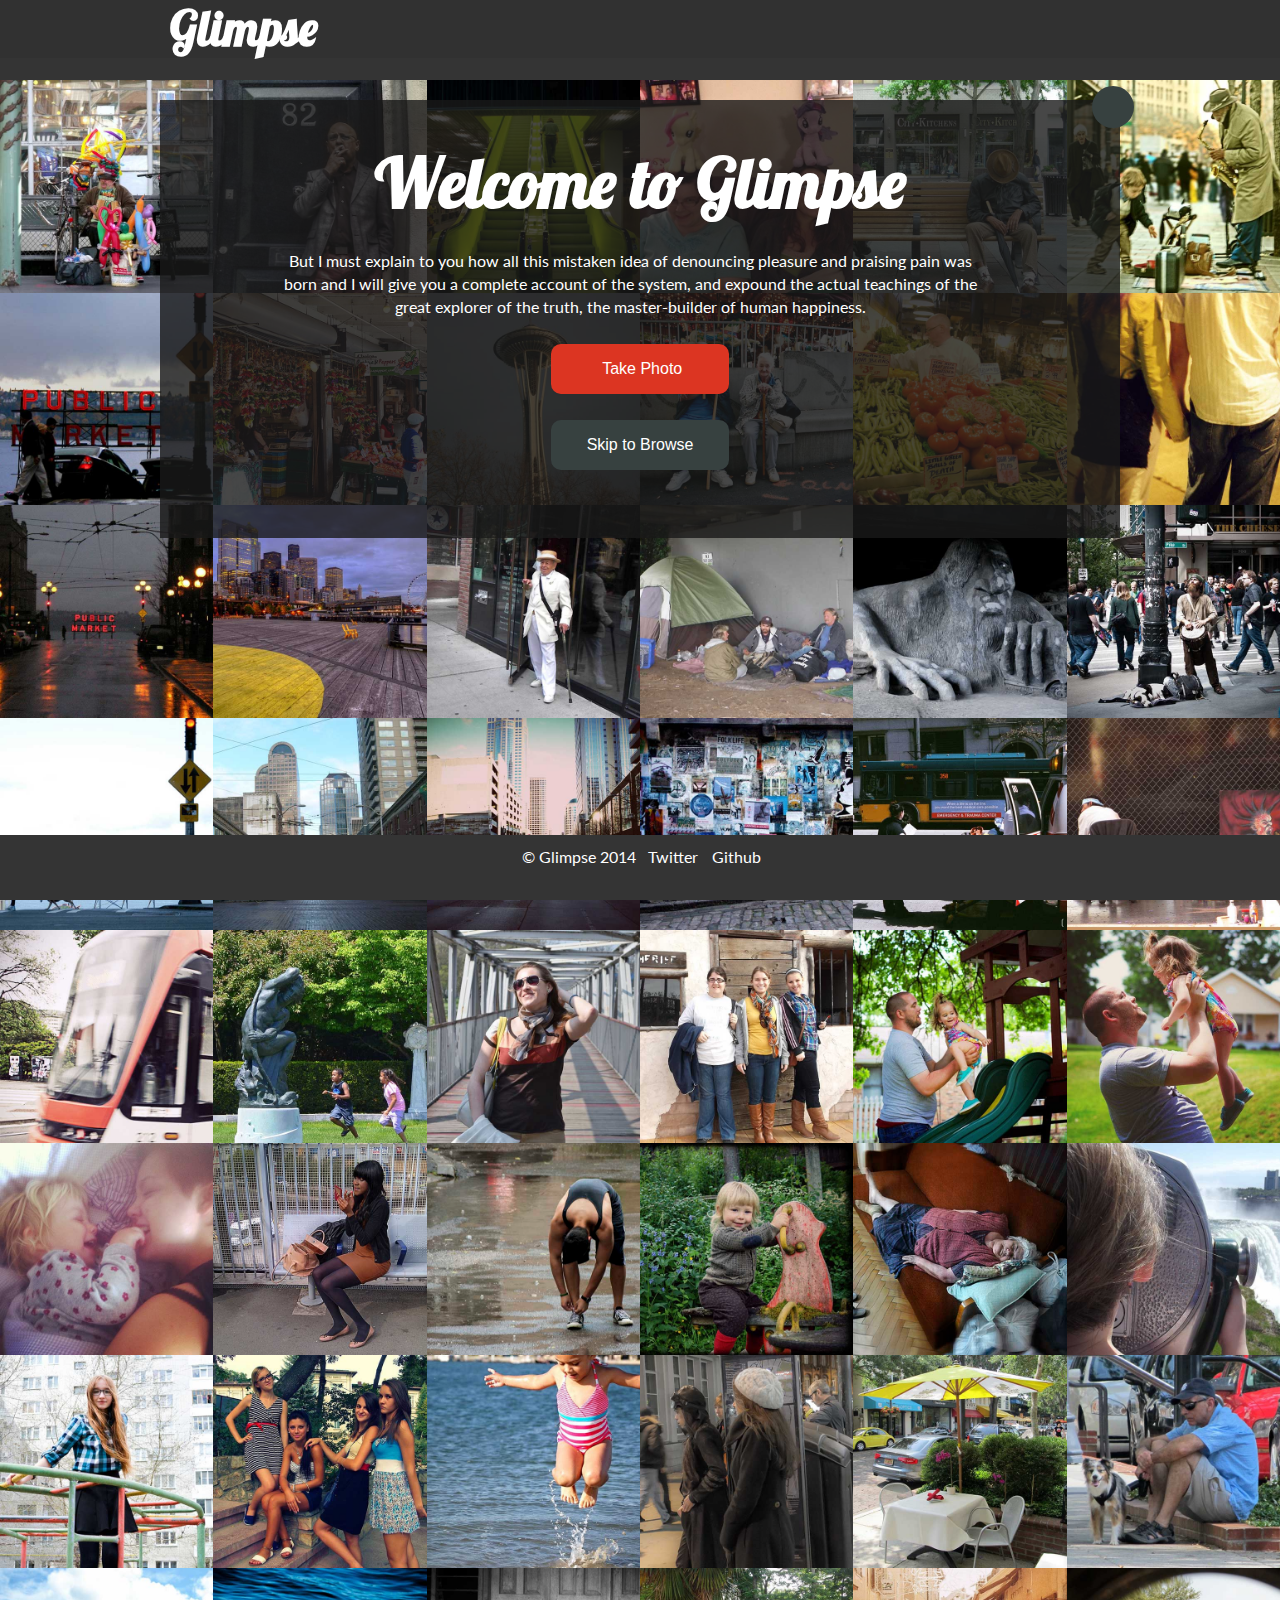
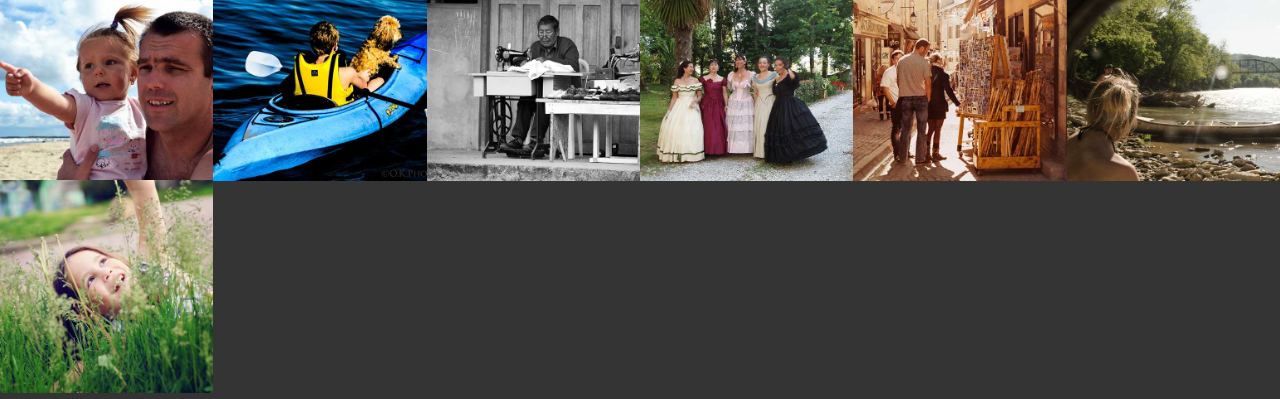
==== commit a4c2e3c8: "Merge branch 'camera'" ====
--- a/index.html
+++ b/index.html
@@ -22,8 +22,9 @@
         <link rel="stylesheet" href="css/animation.css">
         <link rel="stylesheet" type="text/css" href="css/modal.css">
         <link rel="stylesheet" type="text/css" href="fonts/icomoon/style.css">
+
+        <!-- JS files -->
         <script src="js/vendor/modernizr-2.6.2.min.js"></script>
-
         <!-- Import Google Fonts -->
         <link href='http://fonts.googleapis.com/css?family=Lato|Lobster' rel='stylesheet' type='text/css'>
     </head>
@@ -35,7 +36,10 @@
               Glimpse
             </a></h1>
 
-            <a id="cam-toggle" class="test offset-by-four one column" href="#"><span class="icon-camera" hidden>&nbsp;</span></a>
+            <a id="cam-toggle" class="test offset-by-four one column" href="#"><span class="icon-camera">&nbsp;</span></a>
+            <!--Alternative for safari and iOS devices to upload and add picture -->
+            <input type="file" capture="camera" accept="image/*" id="takePictureField" style="display:none">
+            <input class="icon-camera offset-by-four one column" type="button" value="Browse..." onclick="document.getElementById('takePictureField').click();">
           </div>
         </header>
 
@@ -43,8 +47,11 @@
         <div id="cam-js" class="camera">
           <!-- VIDEO -->
           <video id="video" width="514" height="514" autoplay></video>
+          <!-- Alert Text -->
+          <p id="alert"> </p>
           <!-- BUTTON -->
           <button id="button" ><span class="icon-camera">&nbsp;</span></button>
+
         </div>
 
         <!-- WELCOME -->
@@ -225,15 +232,6 @@
         <script>window.jQuery || document.write('<script src="js/vendor/jquery-1.10.2.min.js"><\/script>')</script>
         <script src="js/plugins.js"></script>
         <script src="js/main.js"></script>
-
-        <script>
-          $(document).ready(function(){
-            $('.`test`').click(function(){
-              $( '.camera' ).toggleClass( 'show' );
-            });
-          });
-        </script>
-
         <script src="js/camera.js"></script>
 
     </body>
--- a/css/header.css
+++ b/css/header.css
@@ -1,10 +1,10 @@
 header {
 	width: 100%;
 	background-color: #313131;
-	padding: 10px;
 	position: fixed;
 	top: 0;
 	z-index: 1000;
+	margin: 0;
 }
 
 h1 a.logo {
--- a/css/camera.css
+++ b/css/camera.css
@@ -51,12 +51,13 @@
 
 @keyframes insertImg
 {
-  from{height:0;}
-  to{height: 30%;}
+  from{height:0; width: 0;}
+  to{height: auto; width: 100%;}
 }
 
-@-webkit-keyframes insertImg (/* Safari and Chrome */)
+@-webkit-keyframes insertImg
 {
-  from{height:0;}
-  to{height: 30%;}
+  from{height:0; width: 0;}
+  to{height: auto; width: 100%;}
 }
+
--- a/css/layout.css
+++ b/css/layout.css
@@ -65,7 +65,7 @@
 
   }
 
-<<<<<<< HEAD
+
   /* Tablet Portrait size to standard 960 (devices and browsers) */
   @media only screen and (min-width: 768px) and (max-width: 959px) {
     .content-image {
@@ -73,7 +73,7 @@
       height: 20%;
     }
   }
-=======
+
 	/* All Mobile Sizes (devices and browser) */
 	@media only screen and (max-width: 767px) {
 		.content-image {
@@ -92,7 +92,6 @@
 			color: #FFFFFF;
 		}
 	}
->>>>>>> 33c2a8f293a1e68580d27e7ee37174a5edcd4621
 
   /* All Mobile Sizes (devices and browser) */
   @media only screen and (max-width: 767px) {
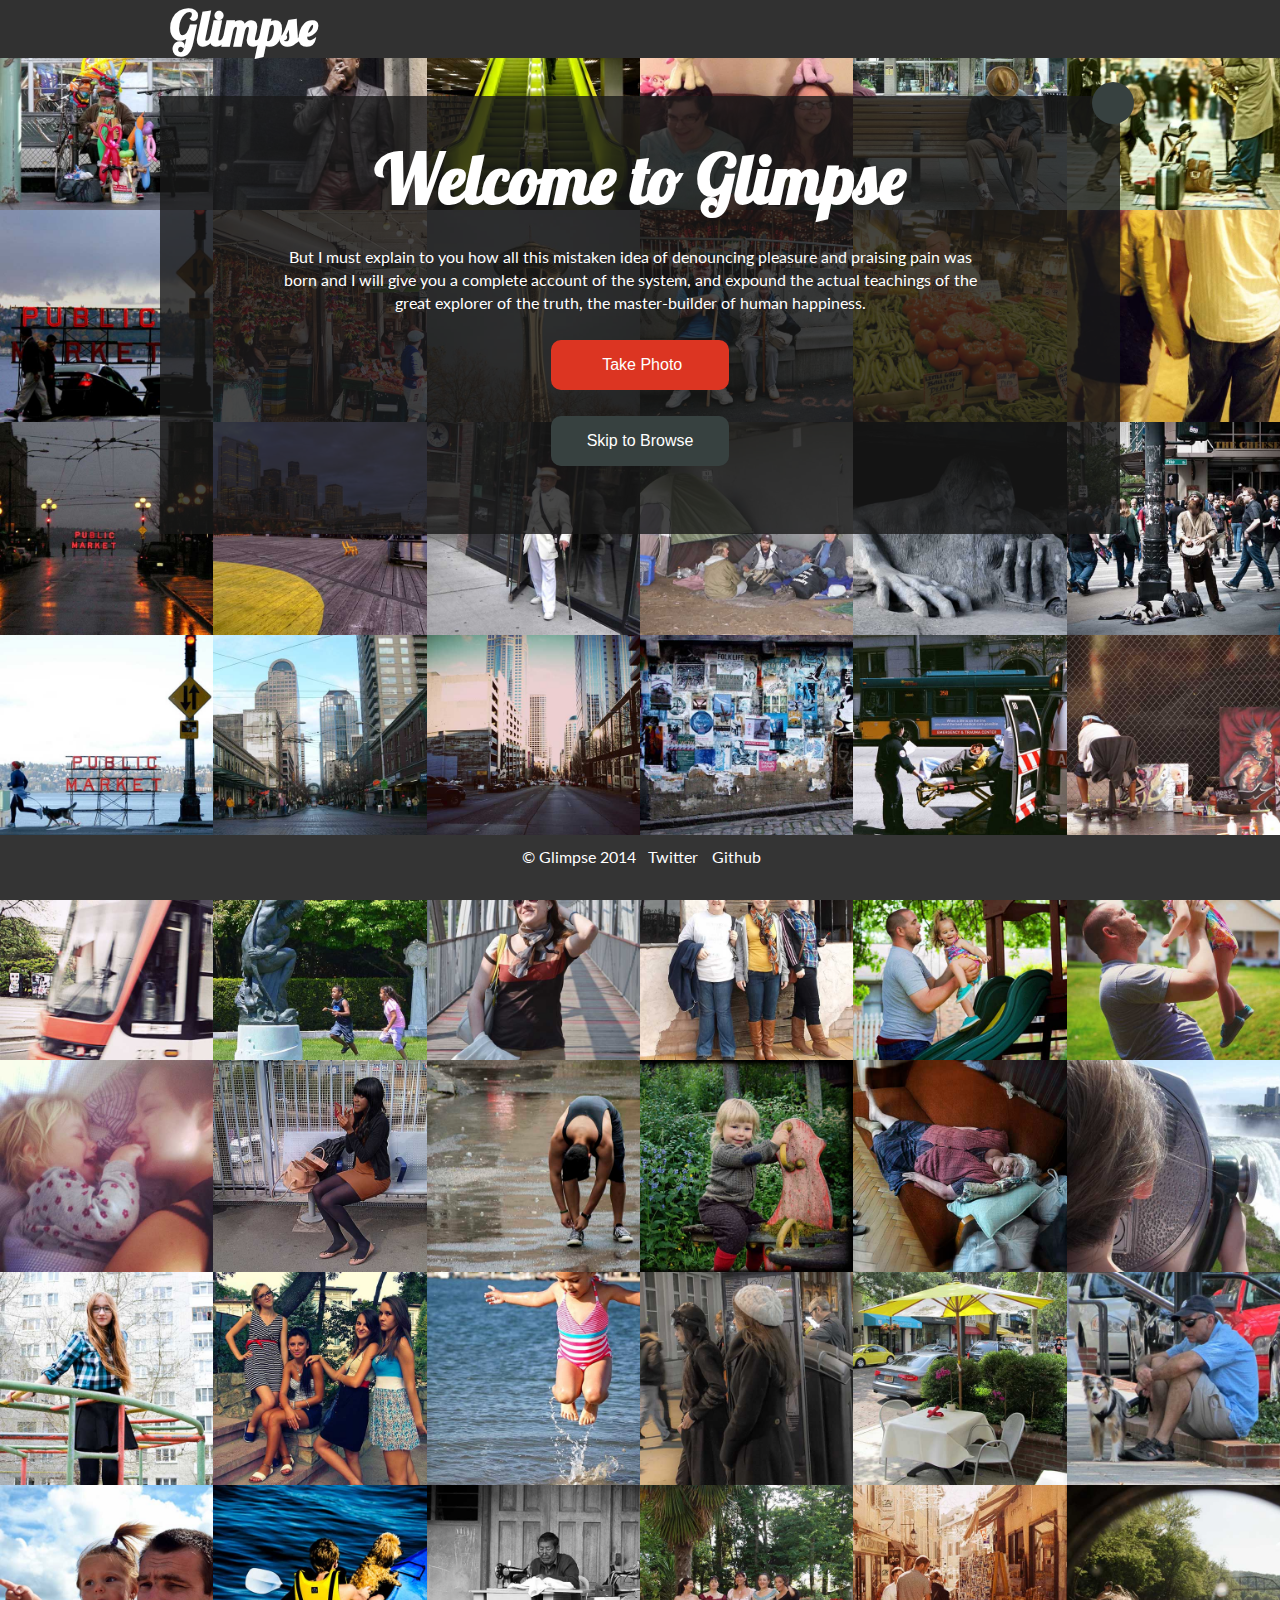
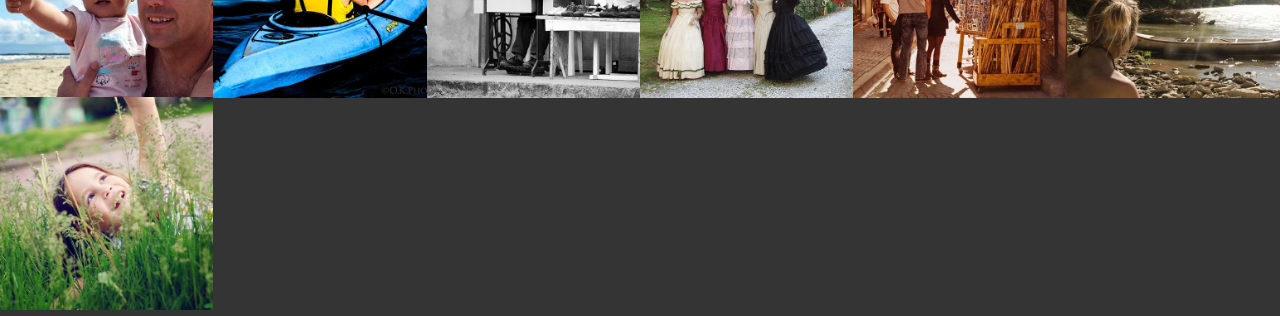
==== commit d8cca27b: "Converting css to sass files with file structure. Merge branch 'master' of https://github.com/litopi" ====
--- a/index.html
+++ b/index.html
@@ -35,7 +35,6 @@
             <h1><a class="logo three columns" href="#" role="logo">
               Glimpse
             </a></h1>
-
             <a id="cam-toggle" class="test offset-by-four one column" href="#"><span class="icon-camera">&nbsp;</span></a>
             <!--Alternative for safari and iOS devices to upload and add picture -->
             <input type="file" capture="camera" accept="image/*" id="takePictureField" style="display:none">
@@ -50,7 +49,7 @@
           <!-- Alert Text -->
           <p id="alert"> </p>
           <!-- BUTTON -->
-          <button id="button" ><span class="icon-camera">&nbsp;</span></button>
+          <button id="button" class="button button-green" ><span class="icon-camera">&nbsp;</span></button>
 
         </div>
 
@@ -63,9 +62,9 @@
             But I must explain to you how all this mistaken idea of denouncing pleasure and praising pain was born and I will give you a complete account of the system, and expound the actual teachings of the great explorer of the truth, the master-builder of human happiness.
           </p>
           <!-- TAKE PHOTO -->
-          <button id="open-cam" class="enable-camera"><span class="icon-camera">&nbsp;</span>Take Photo</button>
+          <button id="open-cam" class="button button-red enable-camera"><span class="icon-camera">&nbsp;</span>Take Photo</button>
           <!-- BROWSE -->
-          <button class="hide-modal">Skip to Browse</button>
+          <button class="button button-grey hide-modal">Skip to Browse</button>
           <menu class="hide-modal icon-circle-cross"></menu>
         </section>
 
--- a/css/layout.css
+++ b/css/layout.css
@@ -23,7 +23,6 @@
 main {
 	background-color: #343434;
 	width: 100%;
-	margin-top: 83px;
 }
 
 body {
@@ -49,7 +48,8 @@
 }
 
 .test {
-  display: inline-block;
+	display: inline-block;
+	margin-left: 28%;
 }
 
 /* #Media Queries
@@ -80,6 +80,25 @@
 			width: 33.333%;
 			height: 33.333%;
 		}
+
+		header div.container {
+			margin: 0;
+			padding: 0;
+		}
+
+		header div.container a {
+			margin: 0;
+			padding: 0;
+		}
+
+		.test {
+			display: inline;
+			margin: 0;
+		}
+
+		main {
+			margin-top: 20%;
+}
 
 		footer {
 			width: 100%;
